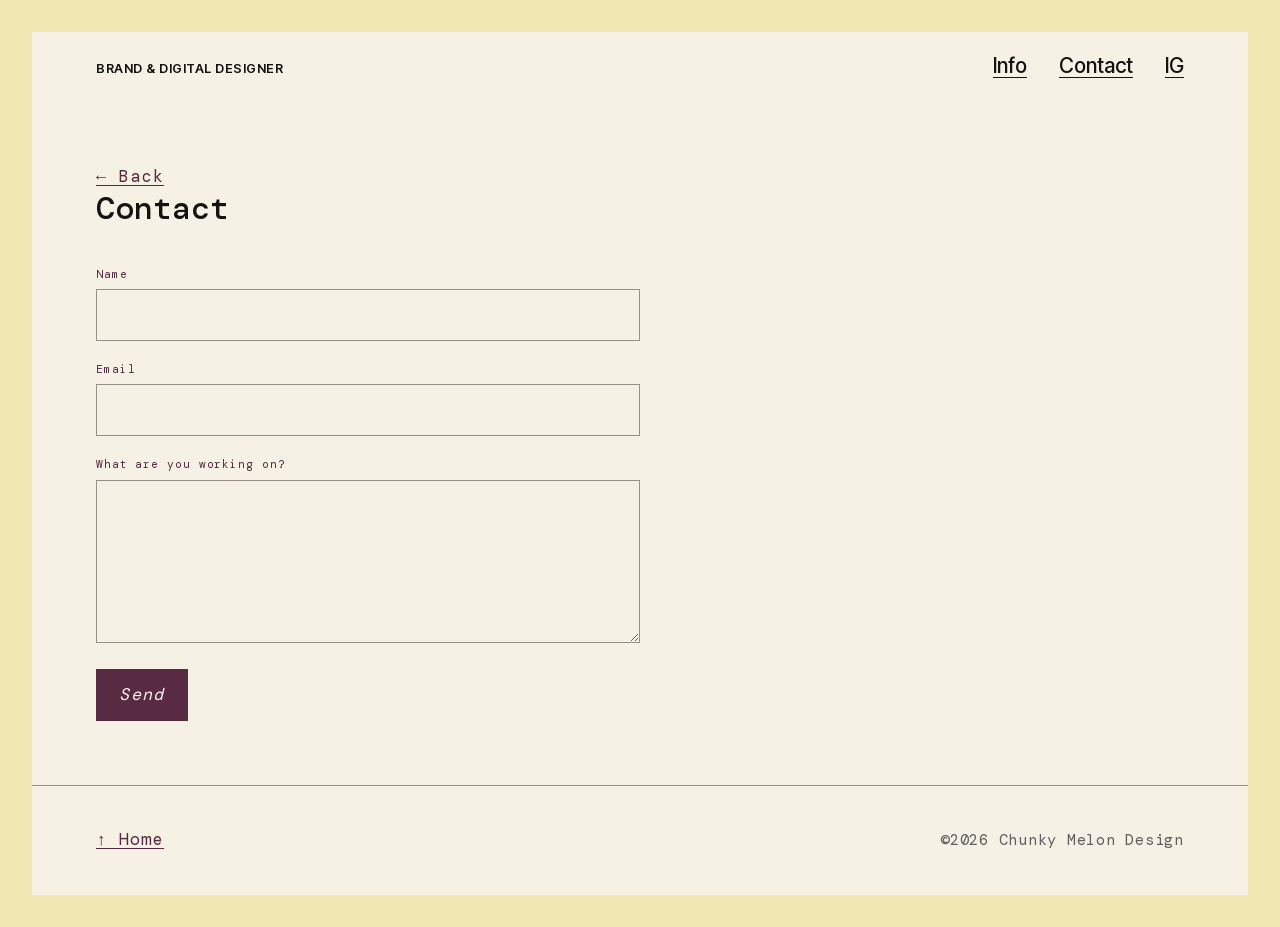
==== contact/index.html @ 745aa7de "Migrate amyinsvg.cargo.site to static HTML/CSS Preserves the existing design as static files before " ====
<!doctype html>
<html lang="en">
<head>
<meta charset="utf-8">
<meta name="viewport" content="width=device-width, initial-scale=1">

<!-- TODO(spec-gap) §9's metadata table covers /, /work/types-and-tomes/ and
     404 only. No <title> or description was specified for /contact/ or for the
     thank-you state. Written in the same pattern as the rows that were
     specified; change freely, nothing was captured to contradict it. -->
<title>Contact — Amy Wong</title>
<meta name="description" content="Get in touch about brand identity and website design work.">
<link rel="canonical" href="https://amyinsvg.github.io/contact/">

<meta property="og:type" content="website">
<meta property="og:site_name" content="Amy Wong">
<meta property="og:title" content="Contact — Amy Wong">
<meta property="og:description" content="Get in touch about brand identity and website design work.">
<meta property="og:url" content="https://amyinsvg.github.io/contact/">
<meta name="twitter:card" content="summary">
<meta name="twitter:title" content="Contact — Amy Wong">
<meta name="twitter:description" content="Get in touch about brand identity and website design work.">

<link rel="icon" href="../assets/img/favicon.svg" type="image/svg+xml">

<!-- General Sans loads from the Fontshare CDN and is never committed to this
     repo: the ITF Free Font License forbids redistributing the files and
     requires written consent to self-host as a webfont, and this repo is
     public. The full reasoning is in index.html — do not "fix" this to a
     self-host. Only weight 700 is requested. -->
<link rel="preconnect" href="https://api.fontshare.com" crossorigin>
<link rel="preconnect" href="https://cdn.fontshare.com" crossorigin>
<link rel="stylesheet" href="https://api.fontshare.com/v2/css?f[]=general-sans@700&display=swap">

<link rel="stylesheet" href="../assets/css/tokens.css">
<link rel="stylesheet" href="../assets/css/main.css">
</head>

<body>
<a class="skip t-nav" href="#main">Skip to content</a>

<div class="frame">

  <header class="site-header field">
    <p class="t-brandmark">BRAND &amp; DIGITAL DESIGNER</p>
    <nav class="site-nav" aria-label="Primary">
      <a class="t-nav" href="../#info">Info</a>
      <a class="t-nav" aria-current="page" href="./">Contact</a>
      <a class="t-nav" href="https://www.instagram.com/amyinsvg" rel="me noopener" target="_blank">IG</a>
    </nav>
  </header>

  <main id="main">
    <section class="contact-page field" aria-labelledby="contact-title">

      <p><a class="t-cta" href="../">← Back</a></p>

      <div class="contact-intro">
        <!-- TODO(spec-gap) No heading or intro copy for this page was
             captured; §8 specifies only the form itself. Heading text and
             style are a build decision (.t-h2, matching the case study page's
             title style). No prose has been invented beyond this heading. -->
        <h1 class="t-h2" id="contact-title">Contact</h1>
      </div>

      <!-- =====================================================================
           THE CANONICAL FORM (spec §8).
           This is the no-JS path: a native POST to Web3Forms, which then
           redirects to /contact/thanks/.

           contact.js progressively enhances this same form to submit by fetch
           and render the three states in place, and removes the `redirect`
           field when it does so that Web3Forms answers with JSON instead of a
           redirect.

           NOTE — the overlay's copy of this form is built in assets/js/contact.js.
           Two copies exist because there is no build step to share a partial.
           If you change a field here, change it there too.
           ===================================================================== -->
      <form class="form" id="contact-form"
            action="https://api.web3forms.com/submit" method="POST">

        <!-- The access_key is PUBLIC BY DESIGN and safe to commit. It lives in
             client-side HTML by definition — like a Firebase web config key.
             What protects it is the domain restriction (the form is registered
             to amyinsvg.github.io), not secrecy.
             Consequence for local work: submissions from localhost or file://
             will be REJECTED, and that is correct behaviour. Stub the network
             call to test the UI states; do not weaken the restriction to make
             local testing convenient. -->
        <input type="hidden" name="access_key" value="4dc4b306-f30b-43bf-acf0-1f364a38059d">
        <input type="hidden" name="subject" value="New enquiry from amyinsvg.github.io">

        <!-- No-JS thank-you target (§8). Absolute URL because Web3Forms issues
             the redirect server-side. Removed by contact.js on the fetch path. -->
        <input type="hidden" name="redirect" value="https://amyinsvg.github.io/contact/thanks/" data-redirect>

        <!-- honeypot: hidden from humans, filled by bots.
             display:none is kept INLINE, as the spec wrote it, rather than
             moved to a class — if main.css ever fails to load, an inline style
             still hides it. A visible honeypot that a human ticks would get a
             real enquiry silently classed as spam. -->
        <input type="checkbox" name="botcheck" class="honeypot" style="display:none" tabindex="-1" autocomplete="off">

        <div>
          <label class="t-label" for="name">Name</label>
          <input type="text" name="name" id="name" autocomplete="name" required>
        </div>

        <div>
          <label class="t-label" for="email">Email</label>
          <input type="email" name="email" id="email" autocomplete="email" required>
        </div>

        <div>
          <label class="t-label" for="message">What are you working on?</label>
          <textarea name="message" id="message" rows="5" required></textarea>
        </div>

        <button class="btn" type="submit" data-submit>Send</button>
      </form>

      <!-- Live region for the enhanced path's three states. Empty and hidden
           on the no-JS path, where Web3Forms' redirect does this job instead. -->
      <div class="form-status" id="form-status" role="status" aria-live="polite"></div>

    </section>
  </main>

  <footer class="site-footer field">
    <p><a class="t-cta" href="../">↑ Home</a></p>
    <p class="t-tag">©2026 Chunky Melon Design</p>
  </footer>

</div>

<script src="../assets/js/contact.js" defer></script>
</body>
</html>
---- assets/css/tokens.css ----
/* ===========================================================================
   tokens.css — design tokens, transcribed from build spec §3
   ---------------------------------------------------------------------------
   Source of truth: amyinsvg.cargo.site, fetched 10 Sep 2026.
   This is a MIGRATION, not a redesign. Every value below was captured from the
   live Cargo site before the subscription lapsed. Do not "improve" them.

   Every colour and font reference in main.css points at a custom property
   defined here. Nothing is hardcoded — swapping a value should be a one-line
   change in this file and nowhere else.
   =========================================================================== */

:root {
  /* --- Colour ------------------------------------------------------------
     Sampled from screenshots, including a magnified crop of the Info section
     where the type was large enough to give flat, unantialiased fills.
     Spec §3 marks these as confirmed — build against them directly.        */

  --c-frame:      #F2E8B3;  /* outer border field */
  --c-surface:    #F5F1E5;  /* content field */
  --c-ink:        #131313;  /* body and display text */
  --c-link:       #592B43;  /* links — the only chromatic accent ("plum") */
  --c-rule:       #939189;  /* hairline */

  /* Third ink colour: secondary text, one step back from black.
     Used by Subtitle Italic, Tag/Metadata and Teaser caption.

     STATUS NOTE — unresolved discrepancy, do not silently settle it:
     spec §3, the §4 "three notes", and the §12 capture checklist all record
     this as sampled and CONFIRMED at #606060. The build request that
     accompanied the spec instead describes --c-ink-mute as "a placeholder for
     a colour that was never captured". The hex is the same either way, so the
     rendered site is unaffected — but whether this value is confirmed or
     provisional is still open. Flagged for Amy, not resolved here.          */
  --c-ink-mute:   #606060;  /* secondary text */

  /* --- Type families ----------------------------------------------------
     Four families, per spec §4. Loading strategy differs by licence — see
     the @font-face block and the Fontshare <link> comment in main.css.

     Monument Grotesk is deliberately absent. Dinamo's licence excludes
     storing the files on publicly available servers, and this repo is public.
     Both styles that used it (Heading 2, Caption) fold into DM Mono per §4.  */

  --font-display: "General Sans", "Helvetica Neue", Arial, sans-serif;
  --font-ui:      "Inter Tight", "Helvetica Neue", Arial, sans-serif;
  --font-serif:   "Instrument Serif", Georgia, serif;
  --font-mono:    "DM Mono", ui-monospace, "SF Mono", Menlo, monospace;

  /* --- Type scale --------------------------------------------------------
     rem, transcribed from Cargo's Text Styles panel. All 17 styles.
     --t-hero and --t-h1 are the fixed upper bounds; both are clamped at
     point of use in main.css (§4: 8.25rem = 132px overflows a phone).       */

  --t-hero:        8.25rem;
  --t-h1:          4rem;
  --t-h2:          2rem;
  --t-pullquote:   1.625rem;
  --t-project:     1.375rem;
  --t-teaser:      1.35rem;
  --t-nav:         1.3rem;
  --t-caption:     1.1rem;
  --t-subtitle:    1.1rem;
  --t-body-lg:     1.05rem;
  --t-cta:         1.05rem;
  --t-tag:         0.95rem;
  --t-currently:   0.94rem;
  --t-body:        0.875rem;
  --t-brandmark:   0.8rem;
  --t-label:       0.7rem;

  /* --- Layout -----------------------------------------------------------
     --frame-inset clamps so the inset frame shrinks on narrow viewports
     instead of squeezing the content field to nothing (§10).               */

  --frame-inset:  clamp(0.75rem, 2.5vw, 2.25rem);
  --field-pad:    clamp(1.5rem, 5vw, 5rem);
  --measure:      68ch;
  --stack-sm:     1.25rem;
  --stack-md:     2.5rem;
  --stack-lg:     4rem;
}
---- assets/css/main.css ----
/* ===========================================================================
   main.css — layout, type styles, components
   ---------------------------------------------------------------------------
   Migration of amyinsvg.cargo.site to static files. Not a redesign.
   All colour and font values come from tokens.css. Nothing hardcoded here.
   =========================================================================== */

/* ---------------------------------------------------------------------------
   1. SELF-HOSTED FACES  (spec §4 — "Weights to load")
   ---------------------------------------------------------------------------
   Inter Tight, Instrument Serif and DM Mono are SIL OFL, which permits
   redistribution — so they are committed to this repo, subset to Latin,
   woff2, font-display: swap. Only the weights §4 lists are loaded.

   General Sans is NOT here on purpose. See the Fontshare <link> comment in
   every HTML head — it must stay on the CDN for licence reasons.
   --------------------------------------------------------------------------- */

/* Inter Tight — Italic 400, Medium 500, SemiBold 600.
   The roman file is Google's VARIABLE Latin instance (wght 100–900 in one
   file, 44.9 KB). Declaring the 500–600 range here means one request covers
   both Medium and SemiBold; two static instances would have been 45.2 KB
   across two requests, so this is the same payload with one fewer round trip.
   If a third roman weight is ever needed it is a range edit, not a download. */
@font-face {
  font-family: "Inter Tight";
  src: url("../fonts/inter-tight-var-latin.woff2") format("woff2");
  font-weight: 500 600;
  font-style: normal;
  font-display: swap;
}
/* The italic is a static 400 instance — Italic 400 is the only italic used. */
@font-face {
  font-family: "Inter Tight";
  src: url("../fonts/inter-tight-italic-400-latin.woff2") format("woff2");
  font-weight: 400;
  font-style: italic;
  font-display: swap;
}

/* Instrument Serif — Regular 400, Italic 400. */
@font-face {
  font-family: "Instrument Serif";
  src: url("../fonts/instrument-serif-400-latin.woff2") format("woff2");
  font-weight: 400;
  font-style: normal;
  font-display: swap;
}
@font-face {
  font-family: "Instrument Serif";
  src: url("../fonts/instrument-serif-italic-400-latin.woff2") format("woff2");
  font-weight: 400;
  font-style: italic;
  font-display: swap;
}

/* DM Mono — Regular 400, Medium 500.
   DM Mono carries six styles in this system, including the two that used to
   be Monument Grotesk (Heading 2, Caption). It ships Light 300 / Regular 400 /
   Medium 500 and has NO Bold — which is why Heading 2's captured weight of
   700 is set at 500 below. See the note on .t-h2. */
@font-face {
  font-family: "DM Mono";
  src: url("../fonts/dm-mono-400-latin.woff2") format("woff2");
  font-weight: 400;
  font-style: normal;
  font-display: swap;
}
@font-face {
  font-family: "DM Mono";
  src: url("../fonts/dm-mono-500-latin.woff2") format("woff2");
  font-weight: 500;
  font-style: normal;
  font-display: swap;
}

/* ---------------------------------------------------------------------------
   2. RESET
   --------------------------------------------------------------------------- */

*, *::before, *::after { box-sizing: border-box; }

html {
  /* Smooth scrolling serves the "↓ Next" cues and the ↑ Top link.
     Disabled under prefers-reduced-motion at the end of this file (§10).
     Scroll-snap was deliberately NOT used: it fights the sticky header and
     hijacks trackpad scrolling on long sections. Smooth scroll alone is
     enough for the cues and degrades to an instant jump with no JS. */
  scroll-behavior: smooth;
  -webkit-text-size-adjust: 100%;
}

body {
  margin: 0;
  background: var(--c-frame);
  color: var(--c-ink);
  font-family: var(--font-ui);
  font-size: var(--t-body);
  line-height: 1.65;
  /* Bodycopy is Inter Tight ITALIC 400 on the live site (§4). That reads as a
     mistake and it is not — it is the captured design. Left as found. */
  font-style: italic;
  font-weight: 400;
  -webkit-font-smoothing: antialiased;
}

h1, h2, h3, p, figure, blockquote, ul, ol, dl, dd { margin: 0; }
ul, ol { padding: 0; list-style: none; }
img, svg { display: block; max-width: 100%; height: auto; }
button, input, textarea, select { font: inherit; color: inherit; }

/* ---------------------------------------------------------------------------
   3. FRAME SHELL
   ---------------------------------------------------------------------------
   Outer field is --c-frame, content field is --c-surface, inset by
   --frame-inset. Implemented as a margin on a normal in-flow block rather
   than a fixed inner scroller: the document keeps native scrolling, anchor
   links, and scroll restoration, which a fixed overflow pane breaks.

   --frame-inset clamps 0.75rem → 2.25rem so the frame SHRINKS on narrow
   viewports instead of eating the content field (§10). At 320px the band is
   12px a side and the field still has 296px.
   --------------------------------------------------------------------------- */

.frame {
  background: var(--c-surface);
  margin: var(--frame-inset);
  min-height: calc(100vh - (var(--frame-inset) * 2));
  min-height: calc(100dvh - (var(--frame-inset) * 2));
  position: relative;
}

.field {
  padding-inline: var(--field-pad);
}

.skip {
  position: absolute;
  left: -9999px;
  top: 0;
  z-index: 100;
  background: var(--c-surface);
  color: var(--c-link);
  padding: var(--stack-sm);
  border: 1px solid var(--c-rule);
}
.skip:focus { left: var(--field-pad); }

/* ---------------------------------------------------------------------------
   4. TYPE STYLES  (spec §4 — all 17 styles from Cargo's Text Styles panel)
   ---------------------------------------------------------------------------
   Tracking values in the panel are em. Where a style is named "Italic" the
   panel reports the roman family name, so font-style: italic is applied here.

   Info Label and Accent Marker are identical in every property, so they are
   one class (.t-label), per §4.

   Caption, Heading 1 and Heading 2 set NO colour and inherit from their
   parent — deliberately not assigned one.

   MAPPING CAVEAT — not verified, do not treat as settled:
   The panel gives the styles but not which element uses which. The
   style-to-element mapping in §4 (and therefore every place these classes are
   applied in the HTML) is INFERRED from the style names and the live markup.
   It is reasonable but unconfirmed. Left as the spec names it; resolving it
   needs the original Cargo editor, which lapses with the subscription.
   --------------------------------------------------------------------------- */

/* Hero Display — General Sans Bold, 8.25rem/0.9, −0.04em, 700, ink.
   8.25rem is 132px and overflows a phone, so it is clamped per §4. */
.t-hero {
  font-family: var(--font-display);
  font-size: clamp(3rem, 13vw, var(--t-hero));
  line-height: 0.9;
  letter-spacing: -0.04em;
  font-weight: 700;
  font-style: normal;
  color: var(--c-ink);
}

/* Heading 1 — General Sans Bold, 4rem/0.9, 0, 700, colour INHERITED.
   Clamped too, "more gently" per §4. */
.t-h1 {
  font-family: var(--font-display);
  font-size: clamp(2.25rem, 7vw, var(--t-h1));
  line-height: 0.9;
  letter-spacing: 0;
  font-weight: 700;
  font-style: normal;
}

/* Heading 2 — captured as Monument Grotesk Mono Bold 700; folded into
   DM Mono per §4. DM Mono has no Bold, so 700 becomes Medium 500 — at 2rem
   the size carries the hierarchy.
   THE FALLBACK, IF 500 TURNS OUT TOO LIGHT: move all six mono styles to
   IBM Plex Mono (OFL, runs to 700). That shifts the character of the small
   labels too, so §4 calls it a design decision, not a build one. Not taken
   here. Colour inherited. */
.t-h2 {
  font-family: var(--font-mono);
  font-size: var(--t-h2);
  line-height: 1.1;
  letter-spacing: 0;
  font-weight: 500;
  font-style: normal;
}

/* Pull Quote — Instrument Serif, 1.625rem/1.35, 0, 400, ink. */
.t-pullquote {
  font-family: var(--font-serif);
  font-size: var(--t-pullquote);
  line-height: 1.35;
  letter-spacing: 0;
  font-weight: 400;
  font-style: normal;
  color: var(--c-ink);
}

/* Project Title — Inter Tight Medium, 1.375rem/1.2, −0.015em, 500, ink. */
.t-project {
  font-family: var(--font-ui);
  font-size: var(--t-project);
  line-height: 1.2;
  letter-spacing: -0.015em;
  font-weight: 500;
  font-style: normal;
  color: var(--c-ink);
}

/* Teaser caption — Instrument Serif, 1.35rem/1.65, 0, 400, grey. */
.t-teaser {
  font-family: var(--font-serif);
  font-size: var(--t-teaser);
  line-height: 1.65;
  letter-spacing: 0;
  font-weight: 400;
  font-style: normal;
  color: var(--c-ink-mute);
}

/* Nav Link — Inter Tight Medium, 1.3rem/1.3, 0, 500, ink. */
.t-nav {
  font-family: var(--font-ui);
  font-size: var(--t-nav);
  line-height: 1.3;
  letter-spacing: 0;
  font-weight: 500;
  font-style: normal;
  color: var(--c-ink);
}

/* Caption — captured as Monument Grotesk Variable wght 440; folded into
   DM Mono, which has no 440, so 400. Colour inherited. */
.t-caption {
  font-family: var(--font-mono);
  font-size: var(--t-caption);
  line-height: 1.2;
  letter-spacing: 0;
  font-weight: 400;
  font-style: normal;
}

/* Subtitle Italic — Instrument Serif italic, 1.1rem/1.2, 0, 400, grey. */
.t-subtitle {
  font-family: var(--font-serif);
  font-size: var(--t-subtitle);
  line-height: 1.2;
  letter-spacing: 0;
  font-weight: 400;
  font-style: italic;
  color: var(--c-ink-mute);
}

/* Body Large — Inter Tight Italic, 1.05rem/1.6, 0, 400, ink. */
.t-body-lg {
  font-family: var(--font-ui);
  font-size: var(--t-body-lg);
  line-height: 1.6;
  letter-spacing: 0;
  font-weight: 400;
  font-style: italic;
  color: var(--c-ink);
}

/* View Case Study — DM Mono, 1.05rem/1.65, 0.08em, 400, plum. */
.t-cta {
  font-family: var(--font-mono);
  font-size: var(--t-cta);
  line-height: 1.65;
  letter-spacing: 0.08em;
  font-weight: 400;
  font-style: normal;
  color: var(--c-link);
}

/* Tag/Metadata — DM Mono, 0.95rem/1.9, 0.05em, 400, grey. */
.t-tag {
  font-family: var(--font-mono);
  font-size: var(--t-tag);
  line-height: 1.9;
  letter-spacing: 0.05em;
  font-weight: 400;
  font-style: normal;
  color: var(--c-ink-mute);
}

/* Currently Line — Instrument Serif, 0.94rem/1.4, 0, 400, ink. */
.t-currently {
  font-family: var(--font-serif);
  font-size: var(--t-currently);
  line-height: 1.4;
  letter-spacing: 0;
  font-weight: 400;
  font-style: normal;
  color: var(--c-ink);
}

/* Bodycopy — Inter Tight Italic, 0.875rem/1.65, 0, 400, ink. */
.t-body {
  font-family: var(--font-ui);
  font-size: var(--t-body);
  line-height: 1.65;
  letter-spacing: 0;
  font-weight: 400;
  font-style: italic;
  color: var(--c-ink);
}

/* Brand Mark — Inter Tight SemiBold, 0.8rem/1.3, 0.04em, 600, ink. */
.t-brandmark {
  font-family: var(--font-ui);
  font-size: var(--t-brandmark);
  line-height: 1.3;
  letter-spacing: 0.04em;
  font-weight: 600;
  font-style: normal;
  color: var(--c-ink);
}

/* Info Label + Accent Marker — identical in every property, so one class.
   DM Mono, 0.7rem/1.5, 0.08em, 400, plum. */
.t-label {
  font-family: var(--font-mono);
  font-size: var(--t-label);
  line-height: 1.5;
  letter-spacing: 0.08em;
  font-weight: 400;
  font-style: normal;
  color: var(--c-link);
}

/* Several styles above are defined for pages that do not exist yet (§4).
   Kept regardless — they cost nothing and case study two will want them. */

/* ---------------------------------------------------------------------------
   5. LINKS AND FOCUS  (§10 — visible keyboard focus on EVERY interactive
   element, including the hero name, which is a link with no natural
   affordance)
   --------------------------------------------------------------------------- */

a { color: var(--c-link); text-decoration-thickness: 1px; text-underline-offset: 0.2em; }
a:hover { text-decoration-thickness: 2px; }

:focus-visible {
  outline: 2px solid var(--c-link);
  outline-offset: 3px;
}

/* A muted, non-navigating stand-in for links whose target does not exist yet
   (projects 2 and 3, "Next → Scott Campit", and the In The Wild in-body link).
   Rendered as a <span>, not an <a>, so there is nothing to focus or click and
   no wrong URL to guess. When the target lands it becomes an <a class="t-cta">. */
.link-pending {
  color: var(--c-ink-mute);
  font-style: normal;
  cursor: default;
}
.link-pending::after {
  content: " (coming soon)";
  font-family: var(--font-mono);
  font-size: var(--t-label);
  letter-spacing: 0.08em;
}

/* ---------------------------------------------------------------------------
   6. HEADER
   ---------------------------------------------------------------------------
   §6 says "fixed or sticky, on the frame" — undecided. Sticky is taken here
   as the reversible option: it participates in flow, needs no body padding
   compensation, and reverts to static with one line. Background is the
   surface field so content passes cleanly beneath it.
   --------------------------------------------------------------------------- */

.site-header {
  position: sticky;
  top: 0;
  z-index: 10;
  display: flex;
  flex-wrap: wrap;
  gap: var(--stack-sm);
  align-items: baseline;
  justify-content: space-between;
  padding-block: var(--stack-sm);
  background: var(--c-surface);
}

.site-nav {
  display: flex;
  flex-wrap: wrap;
  gap: clamp(1rem, 3vw, 2rem);
}

/* Anchor targets clear the sticky header. */
:target,
[id] { scroll-margin-top: calc(var(--stack-lg) + var(--stack-sm)); }

/* ---------------------------------------------------------------------------
   7. HOME — hero, project blocks, info, footer
   --------------------------------------------------------------------------- */

.hero {
  display: flex;
  flex-direction: column;
  justify-content: center;
  min-height: calc(100vh - (var(--frame-inset) * 2) - var(--stack-lg) * 2);
  min-height: calc(100dvh - (var(--frame-inset) * 2) - var(--stack-lg) * 2);
  padding-block: var(--stack-lg);
}

/* The hero name is a LINK to #project-1 on the live site. That behaviour is
   preserved, but a clickable name has no natural affordance — so it gets an
   underline on hover/focus, a visible focus ring, and the ↓ cue beneath. */
.hero-name {
  display: inline-block;
  text-decoration: none;
  color: var(--c-ink);
  max-width: max-content;
}
.hero-name:hover,
.hero-name:focus-visible { text-decoration: underline; text-decoration-thickness: 2px; }

.scroll-cue {
  margin-top: var(--stack-md);
  color: var(--c-ink-mute);
  font-style: normal;
}

/* Project blocks — each a full-viewport section (§6). min-height, never
   height: content taller than the viewport must still be reachable. */
.project {
  display: flex;
  flex-direction: column;
  justify-content: center;
  gap: var(--stack-sm);
  min-height: calc(100vh - (var(--frame-inset) * 2));
  min-height: calc(100dvh - (var(--frame-inset) * 2));
  padding-block: var(--stack-lg);
  border-top: 1px solid var(--c-rule);
}

.project > * { max-width: var(--measure); }
.project .ph { max-width: none; }

.project-media { margin-top: var(--stack-sm); }

.next-cue {
  margin-top: auto;
  padding-top: var(--stack-md);
}

/* Info */
.info {
  padding-block: var(--stack-lg);
  border-top: 1px solid var(--c-rule);
}

.info-prose {
  max-width: var(--measure);   /* §10 — the live site runs past 90ch */
  margin-top: var(--stack-md);
  display: grid;
  gap: var(--stack-sm);
}

.rule {
  border: 0;
  border-top: 1px solid var(--c-rule);
  margin-block: var(--stack-lg);
}

/* Two-column meta block, roughly 45/55 per §6. */
.meta {
  display: grid;
  gap: var(--stack-md) var(--field-pad);
  grid-template-columns: 1fr;
}
@media (min-width: 48rem) {
  .meta { grid-template-columns: 45fr 55fr; }
}

.meta-group + .meta-group { margin-top: var(--stack-md); }
.meta-group dt { margin-bottom: 0.25rem; }
.meta-group dd { margin: 0; }
.meta-list { display: grid; gap: 0.15rem; }

.site-footer {
  display: flex;
  flex-wrap: wrap;
  gap: var(--stack-sm);
  justify-content: space-between;
  align-items: baseline;
  padding-block: var(--stack-md);
  border-top: 1px solid var(--c-rule);
}

/* ---------------------------------------------------------------------------
   8. IMAGE PLACEHOLDERS  (spec §5)
   ---------------------------------------------------------------------------
   No real images exist yet. Each box shows what belongs there, and the string
   inside it is the alt text already written on the live site — when a real
   image drops in, that string moves straight to the alt attribute.
   aspect-ratio prevents layout shift (§10).
   Ratios are a GUESS per §5; adjust once real assets exist.
   --------------------------------------------------------------------------- */

.ph {
  aspect-ratio: 3 / 2;
  background: color-mix(in srgb, var(--c-ink) 5%, var(--c-surface));
  border: 1px solid color-mix(in srgb, var(--c-ink) 18%, transparent);
  display: grid;
  place-items: center;
  padding: 1.5rem;
  margin: 0 0 var(--stack-md);
}
.ph[data-ratio="16-9"] { aspect-ratio: 16 / 9; }
.ph[data-ratio="1-1"]  { aspect-ratio: 1 / 1; }
.ph span {
  font-size: var(--t-label);
  color: color-mix(in srgb, var(--c-ink) 55%, transparent);
  text-align: center;
  max-width: 40ch;
}

/* ---------------------------------------------------------------------------
   9. CASE STUDY  (spec §7 — built as a reusable pattern for future studies)
   --------------------------------------------------------------------------- */

.case { padding-block: var(--stack-md) var(--stack-lg); }
.case-back { display: inline-block; margin-bottom: var(--stack-lg); }
.case-head { display: grid; gap: var(--stack-sm); max-width: var(--measure); }
.case-body { display: grid; gap: var(--stack-md); max-width: var(--measure); margin-top: var(--stack-lg); }
.case-quote {
  margin-block: var(--stack-md);
  padding-left: var(--stack-sm);
  border-left: 1px solid var(--c-rule);
  font-style: italic;   /* §7 — the pull quote is set italic */
}
.case-figures { margin-top: var(--stack-lg); display: grid; gap: var(--stack-md); }
.case-figures .ph { margin-bottom: 0; }
.case-deliverables { display: grid; gap: 0.35rem; margin-top: var(--stack-sm); }
.case-deliverables li { padding-left: 1.2em; text-indent: -1.2em; }
.case-deliverables li::before { content: "— "; color: var(--c-ink-mute); }
.case-next { margin-top: var(--stack-lg); padding-top: var(--stack-md); border-top: 1px solid var(--c-rule); }

/* ---------------------------------------------------------------------------
   10. CONTACT — form, standalone page, and dialog overlay  (spec §8)
   ---------------------------------------------------------------------------
   /contact/ is a REAL page. The overlay is layered on top of it by JS.
   Page-first, not dialog-first: with JS off, or on middle-click / open-in-
   new-tab, the contact link simply navigates and the form still works via
   native POST.
   --------------------------------------------------------------------------- */

.contact-page { padding-block: var(--stack-lg); }
.contact-intro { max-width: var(--measure); display: grid; gap: var(--stack-sm); }

.form {
  display: grid;
  gap: var(--stack-sm);
  max-width: 34rem;
  margin-top: var(--stack-md);
}
.form label {
  display: block;
  margin-bottom: 0.4rem;
}
.form input[type="text"],
.form input[type="email"],
.form textarea {
  width: 100%;
  background: var(--c-surface);
  color: var(--c-ink);
  border: 1px solid var(--c-rule);
  padding: 0.7rem 0.8rem;
  font-family: var(--font-ui);
  font-size: var(--t-body-lg);
  font-style: italic;
  border-radius: 0;
  -webkit-appearance: none;
}
.form textarea { resize: vertical; min-height: 8rem; }
.form input:focus-visible,
.form textarea:focus-visible { outline: 2px solid var(--c-link); outline-offset: 2px; border-color: var(--c-link); }

.btn {
  justify-self: start;
  background: var(--c-link);
  color: var(--c-surface);
  border: 1px solid var(--c-link);
  padding: 0.7rem 1.4rem;
  font-family: var(--font-mono);
  font-size: var(--t-cta);
  letter-spacing: 0.08em;
  cursor: pointer;
  border-radius: 0;
}
.btn:hover { background: var(--c-ink); border-color: var(--c-ink); }
.btn[disabled] { opacity: 0.6; cursor: progress; }

.btn-quiet {
  background: transparent;
  color: var(--c-link);
  border: 1px solid var(--c-rule);
}
.btn-quiet:hover { background: transparent; color: var(--c-ink); border-color: var(--c-ink); }

/* Honeypot — hidden from humans, filled by bots (§8). */
.form .honeypot { display: none; }

/* Submission states (§8). All three live inside the same container so the
   dialog does not resize jarringly between them. */
.form-status { display: grid; gap: var(--stack-sm); max-width: 34rem; }
[hidden] { display: none !important; }

.form-fail {
  border: 1px solid var(--c-link);
  padding: var(--stack-sm);
  margin-top: var(--stack-sm);
}
.form-fail p { margin-bottom: 0.5rem; }

/* Dialog overlay */
.contact-dialog {
  border: 1px solid var(--c-rule);
  background: var(--c-surface);
  color: var(--c-ink);
  padding: 0;
  width: min(38rem, calc(100vw - (var(--frame-inset) * 4)));
  max-height: calc(100vh - (var(--frame-inset) * 4));
  max-height: calc(100dvh - (var(--frame-inset) * 4));
  max-width: none;
  border-radius: 0;
}
.contact-dialog::backdrop { background: color-mix(in srgb, var(--c-ink) 55%, transparent); }
.contact-dialog-inner { padding: clamp(1.25rem, 4vw, 2.5rem); }
.contact-dialog-head {
  display: flex;
  gap: var(--stack-sm);
  align-items: flex-start;
  justify-content: space-between;
  margin-bottom: var(--stack-sm);
}
.dialog-close {
  background: none;
  border: 1px solid transparent;
  color: var(--c-link);
  font-family: var(--font-mono);
  font-size: var(--t-caption);
  line-height: 1;
  padding: 0.35rem 0.5rem;
  cursor: pointer;
}
.dialog-close:hover { color: var(--c-ink); }

/* Open/close transition, respected only when motion is welcome (§8). */
@media (prefers-reduced-motion: no-preference) {
  .contact-dialog {
    opacity: 0;
    transform: translateY(0.5rem);
    transition: opacity 180ms ease, transform 180ms ease, overlay 180ms allow-discrete, display 180ms allow-discrete;
  }
  .contact-dialog[open] { opacity: 1; transform: translateY(0); }
  @starting-style {
    .contact-dialog[open] { opacity: 0; transform: translateY(0.5rem); }
  }
}

/* ---------------------------------------------------------------------------
   11. 404
   --------------------------------------------------------------------------- */

.error-page {
  display: flex;
  flex-direction: column;
  justify-content: center;
  gap: var(--stack-sm);
  min-height: calc(100vh - (var(--frame-inset) * 2) - var(--stack-lg) * 2);
  min-height: calc(100dvh - (var(--frame-inset) * 2) - var(--stack-lg) * 2);
  padding-block: var(--stack-lg);
}

/* ---------------------------------------------------------------------------
   12. REDUCED MOTION  (§10)
   --------------------------------------------------------------------------- */

@media (prefers-reduced-motion: reduce) {
  html { scroll-behavior: auto; }
  *, *::before, *::after {
    animation-duration: 0.01ms !important;
    animation-iteration-count: 1 !important;
    transition-duration: 0.01ms !important;
    scroll-behavior: auto !important;
  }
}
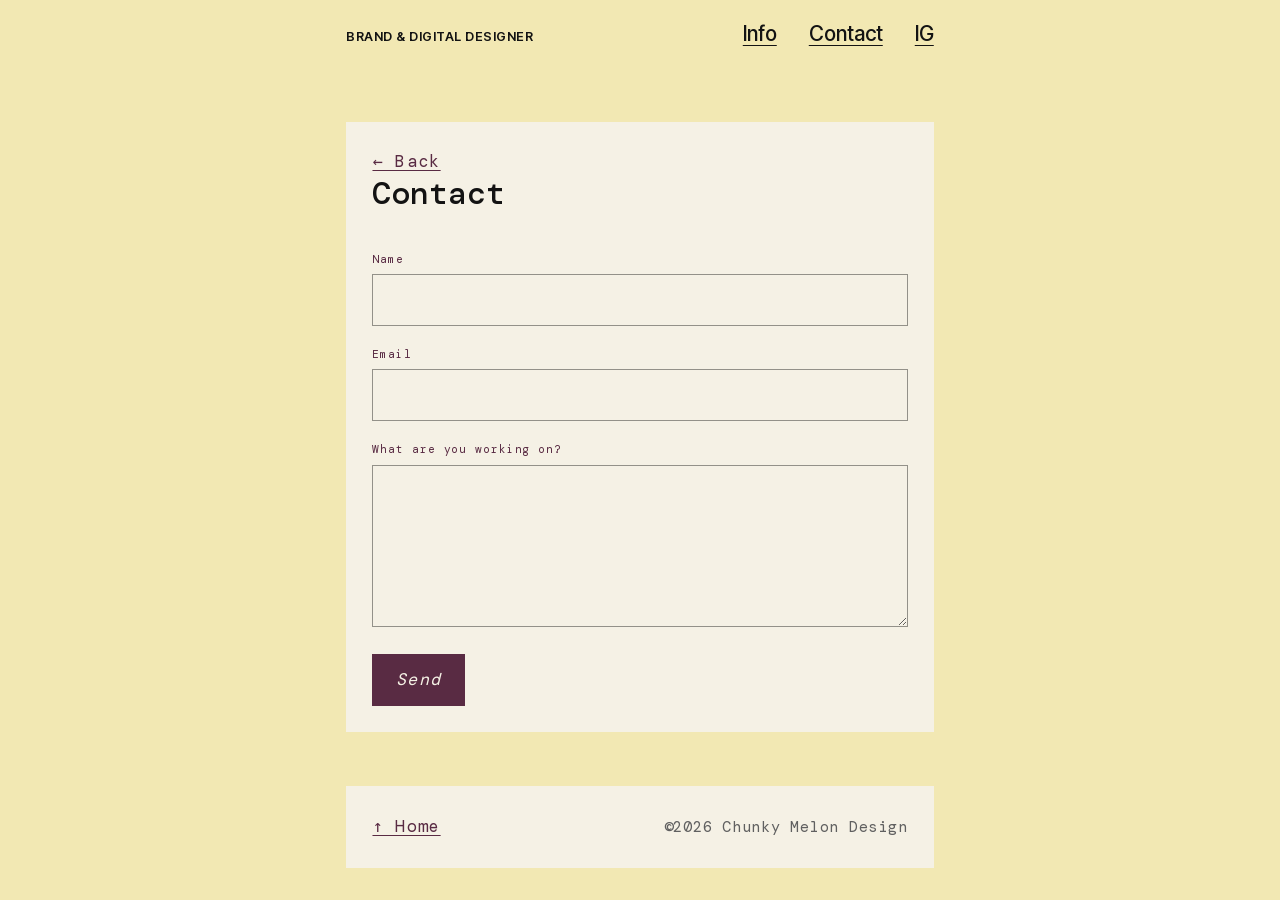
==== commit 0b0b6655: "Apply copy fixes and correct the page shell Two corrections. Neither is a redesign; both replace val" ====
--- a/contact/index.html
+++ b/contact/index.html
@@ -39,9 +39,9 @@
 <body>
 <a class="skip t-nav" href="#main">Skip to content</a>
 
-<div class="frame">
+<div class="page">
 
-  <header class="site-header field">
+  <header class="site-header">
     <p class="t-brandmark">BRAND &amp; DIGITAL DESIGNER</p>
     <nav class="site-nav" aria-label="Primary">
       <a class="t-nav" href="../#info">Info</a>
@@ -51,7 +51,7 @@
   </header>
 
   <main id="main">
-    <section class="contact-page field" aria-labelledby="contact-title">
+    <section class="block contact-page" aria-labelledby="contact-title">
 
       <p><a class="t-cta" href="../">← Back</a></p>
 
@@ -127,7 +127,7 @@
     </section>
   </main>
 
-  <footer class="site-footer field">
+  <footer class="site-footer block">
     <p><a class="t-cta" href="../">↑ Home</a></p>
     <p class="t-tag">©2026 Chunky Melon Design</p>
   </footer>
--- a/assets/css/tokens.css
+++ b/assets/css/tokens.css
@@ -24,14 +24,8 @@
 
   /* Third ink colour: secondary text, one step back from black.
      Used by Subtitle Italic, Tag/Metadata and Teaser caption.
-
-     STATUS NOTE — unresolved discrepancy, do not silently settle it:
-     spec §3, the §4 "three notes", and the §12 capture checklist all record
-     this as sampled and CONFIRMED at #606060. The build request that
-     accompanied the spec instead describes --c-ink-mute as "a placeholder for
-     a colour that was never captured". The hex is the same either way, so the
-     rendered site is unaffected — but whether this value is confirmed or
-     provisional is still open. Flagged for Amy, not resolved here.          */
+     Confirmed by sampling — not a placeholder. (An earlier build note called
+     this provisional; that note was stale and the spec was right.)          */
   --c-ink-mute:   #606060;  /* secondary text */
 
   /* --- Type families ----------------------------------------------------
@@ -70,13 +64,88 @@
   --t-label:       0.7rem;
 
   /* --- Layout -----------------------------------------------------------
-     --frame-inset clamps so the inset frame shrinks on narrow viewports
-     instead of squeezing the content field to nothing (§10).               */
+     SUPERSEDES §3 of the build spec. The spec described the yellow as an
+     inset frame around one content field. It is not: yellow is the PAGE
+     BACKGROUND, and the cream areas are separate stacked blocks in a centred
+     column with the page showing through the gaps between them. A stack of
+     cards on a coloured page, not one field with sections inside it.
 
-  --frame-inset:  clamp(0.75rem, 2.5vw, 2.25rem);
-  --field-pad:    clamp(1.5rem, 5vw, 5rem);
+     --frame-inset and --field-pad are deliberately gone. They encoded the
+     wrong model; nothing should reference them.
+
+     Two nested layers, from Cargo's own Local Page Settings:
+
+       .page   width 50% of viewport, centred          ("Width 50")
+       .block  cream, inset inside the page            ("Inset 3")
+               -> 4.1% of page width each side leaves the cream at
+                  45.9% of the viewport, which is the measured figure
+                  (45.8 / 45.9 / 45.9 / 46.1 across four screenshots).
+
+     NOTE on the correction's own token sketch: it suggested a single
+     --column-width: 46%. That cannot express the inset — the 50% page and the
+     45.9% cream are two different edges, and the gap between them is what
+     produces the yellow down each side. Hence two values, not one.          */
+
+  --page-width:   50%;     /* of viewport, centred */
+  --block-inset:  4.1%;    /* of page width, each side -> cream at 45.9%vw */
+  --block-pad:    4.1%;    /* of page width — Cargo "Padding 3", which is the
+                              same unit value as Inset 3, so the same
+                              computed figure. Inferred from that equality,
+                              not separately measured. */
+
+  /* Uniform yellow gap between blocks. Expressed against the PAGE width:
+     8.54% of the page == 9.3% of the cream block's own width, which is the
+     measured ratio (142px against a 1530px column, identical in all three
+     multi-block screenshots). The correction says "9.3% of column width";
+     the arithmetic only lands on 142px if "column" means the cream, so that
+     is the reading used here.                                              */
+  --block-gap:    8.54%;
+
+  /* Absolute twin of --block-gap, for use inside height calc().
+     --block-gap is a percentage of the page's INLINE size; a percentage
+     inside a height calculation would resolve against the block axis and be
+     wrong. 8.54% of a 50%-wide page == 4.27% of the viewport.              */
+  --block-gap-abs: 4.27vw;
+
+  /* Header height, derived rather than guessed. The header is one line of the
+     tallest style it contains (Nav Link, 1.3rem x 1.3 line-height) plus its
+     vertical padding. Deterministic from the tokens, so the hero can subtract
+     it without JS. Verified against the rendered height at 1440px (67px).   */
+  --header-h: calc(var(--stack-sm) * 2 + 1.3rem * 1.3);
+
   --measure:      68ch;
   --stack-sm:     1.25rem;
   --stack-md:     2.5rem;
   --stack-lg:     4rem;
 }
+
+/* ---------------------------------------------------------------------------
+   Mobile — from Cargo's Mobile Settings panel, not from breakpoint guesswork.
+   "Maximize Page Width" is ON, so the 50% column does NOT hold on small
+   screens: the page goes full width with reduced padding. A literal 50% at
+   375px would leave a ~170px column, which is unusable.
+
+   A small inset is kept rather than dropped to zero, so the yellow still
+   shows down both sides and in the gaps. Losing it would erase the model.
+
+   "Padding Offset 30%" is ambiguous between "reduce BY 30%" and "reduce TO
+   30%". Reducing TO 30% gives ~4.6px gutters at 375px, which fails the
+   readability floor, so this is the "reduce by 30%" reading: 4.1% * 0.7.
+   Tuned visually, as the correction directs for the mobile mechanics.
+   --------------------------------------------------------------------------- */
+@media (max-width: 768px) {
+  :root {
+    --page-width:  100%;   /* Maximize Page Width */
+    --block-inset: 2%;
+    --block-pad:   2.9%;
+
+    /* Page is full width here, so the gap is 8.54% of the viewport. */
+    --block-gap-abs: 8.54vw;
+
+    /* The header is forced to two rows on mobile (see .site-header), which
+       makes its height deterministic across the whole breakpoint instead of
+       depending on where the nav happens to wrap: padding + brand mark line
+       + row gap + nav line. Verified against the rendered 119px at 375px.  */
+    --header-h: calc(var(--stack-sm) * 3 + 0.8rem * 1.3 + 1.3rem * 1.3);
+  }
+}
--- a/assets/css/main.css
+++ b/assets/css/main.css
@@ -110,29 +110,65 @@
 button, input, textarea, select { font: inherit; color: inherit; }
 
 /* ---------------------------------------------------------------------------
-   3. FRAME SHELL
+   3. PAGE SHELL  (SUPERSEDES §3 and §6 of the build spec)
    ---------------------------------------------------------------------------
-   Outer field is --c-frame, content field is --c-surface, inset by
-   --frame-inset. Implemented as a margin on a normal in-flow block rather
-   than a fixed inner scroller: the document keeps native scrolling, anchor
-   links, and scroll restoration, which a fixed overflow pane breaks.
-
-   --frame-inset clamps 0.75rem → 2.25rem so the frame SHRINKS on narrow
-   viewports instead of eating the content field (§10). At 320px the band is
-   12px a side and the field still has 296px.
-   --------------------------------------------------------------------------- */
-
-.frame {
+   The spec described the yellow as an inset frame around a single content
+   field. It is not. Yellow is the page background; the cream areas are
+   SEPARATE STACKED BLOCKS in a centred column, with the page showing through
+   the gaps between them. A stack of cards on a coloured page.
+
+       yellow page background
+           BRAND & DIGITAL DESIGNER      Info Contact IG   <- header on yellow
+           +-----------------------------+
+           |  cream block: hero          |  100svh, name bottom-left
+           +-----------------------------+
+                                            <- yellow gap
+           +-----------------------------+
+           |  cream block: project 1     |
+           +-----------------------------+
+
+   Two layers: .page is 50% of the viewport and centred; .block is the cream,
+   inset inside it so the yellow shows down both sides. See tokens.css for
+   where each number comes from.
+
+   CAVEAT, per the correction: Cargo's captured settings are scoped to the
+   COVER PAGE only ("Affects current page only"). Each project section, the
+   Info section and every other page is a separate Cargo page with its own
+   Local Page Settings, which will differ — at minimum 100% Height does not
+   apply to them. The Cover values are applied to every block here as the
+   best available approximation. The non-hero blocks are NOT verified.
+   --------------------------------------------------------------------------- */
+
+.page {
+  width: var(--page-width);
+  margin-inline: auto;          /* pure centring — measured 900px vs 904px
+                                   of margin at 3334px wide */
+  display: flex;
+  flex-direction: column;
+}
+
+/* Each section is its own cream block. */
+.block {
   background: var(--c-surface);
-  margin: var(--frame-inset);
-  min-height: calc(100vh - (var(--frame-inset) * 2));
-  min-height: calc(100dvh - (var(--frame-inset) * 2));
-  position: relative;
-}
-
-.field {
-  padding-inline: var(--field-pad);
-}
+  margin-inline: var(--block-inset);
+  padding: var(--block-pad);
+  scroll-margin-top: var(--block-gap);
+}
+
+/* Uniform yellow gap between blocks.
+   Percentage margin-top resolves against the containing block's INLINE size
+   (the column width), which is well defined. A percentage row-gap on a flex
+   column would resolve against the block axis and is indeterminate at auto
+   height, so margins are used deliberately here rather than `gap`.
+
+   .page > * + *  covers header -> main and main -> footer.
+   main > * + *   covers block -> block inside main.
+   Neither doubles up, because no margin is put on main itself twice.         */
+.page > * + *,
+.page main > * + * { margin-top: var(--block-gap); }
+
+/* main carries no padding or background of its own — it only groups blocks. */
+.page main { display: flex; flex-direction: column; }
 
 .skip {
   position: absolute;
@@ -144,7 +180,7 @@
   padding: var(--stack-sm);
   border: 1px solid var(--c-rule);
 }
-.skip:focus { left: var(--field-pad); }
+.skip:focus { left: 1rem; }
 
 /* ---------------------------------------------------------------------------
    4. TYPE STYLES  (spec §4 — all 17 styles from Cargo's Text Styles panel)
@@ -385,23 +421,31 @@
 /* ---------------------------------------------------------------------------
    6. HEADER
    ---------------------------------------------------------------------------
-   §6 says "fixed or sticky, on the frame" — undecided. Sticky is taken here
-   as the reversible option: it participates in flow, needs no body padding
-   compensation, and reverts to static with one line. Background is the
-   surface field so content passes cleanly beneath it.
-   --------------------------------------------------------------------------- */
+   Sits ON THE YELLOW, above the first block — not inside any block. Aligned
+   to the content column: the same inset as the blocks, so its left edge lines
+   up with the cream block's left edge and its right edge with the block's
+   right edge.
+
+   It is static, not sticky. The build spec said "fixed or sticky" and this
+   build previously chose sticky — but in the corrected model the header has
+   no background of its own, so sticking it would drag transparent text across
+   the cream blocks as they scroll under it. Static is the only option that
+   holds up here.
+
+   The `↓` the correction mentions at the column's right edge: the nav's right
+   edge is flush to the block's right edge, which is what that describes. The
+   three nav links from §6 (Info / Contact / IG) are kept — the correction
+   changes the shell only, and Contact is the contact-overlay trigger.        */
 
 .site-header {
-  position: sticky;
-  top: 0;
-  z-index: 10;
+  margin-inline: var(--block-inset);
+  padding-block: var(--stack-sm);
   display: flex;
   flex-wrap: wrap;
   gap: var(--stack-sm);
   align-items: baseline;
   justify-content: space-between;
-  padding-block: var(--stack-sm);
-  background: var(--c-surface);
+  background: transparent;
 }
 
 .site-nav {
@@ -410,21 +454,43 @@
   gap: clamp(1rem, 3vw, 2rem);
 }
 
-/* Anchor targets clear the sticky header. */
-:target,
-[id] { scroll-margin-top: calc(var(--stack-lg) + var(--stack-sm)); }
-
 /* ---------------------------------------------------------------------------
    7. HOME — hero, project blocks, info, footer
    --------------------------------------------------------------------------- */
 
 .hero {
+  /* 100% height with content bottom-aligned — Cargo "100% Height: on,
+     bottom-aligned", plus its page-scoped custom CSS:
+        .page-content { align-items: flex-end; }
+        .page         { min-height: var(--viewport-height); }
+        .page-layout  { align-items: flex-end; }
+     Reproducing the effect, not the selectors.
+
+     svh, not vh: Cargo's --viewport-height existed to dodge the resize when
+     mobile browser chrome shows and hides, and svh is the modern equivalent.
+     vh would make the block jump as the URL bar collapses. */
+  /* DEVIATION FROM THE CORRECTION, stated plainly so it can be reverted:
+     the correction says the hero block itself is 100% height. Taken
+     literally, the header and the gap above it push the block's bottom edge
+     past the fold, and since the name is BOTTOM-aligned it lands off-screen —
+     measured 30px below at 1440, 40px at 768, 61px at 375. That contradicts
+     the correction's own diagram, which shows the header and the whole hero
+     block within one frame.
+
+     So the FIRST SCREEN is 100svh: hero = 100svh - header - gap. The block
+     still fills the viewport, and the name sits bottom-left inside it and is
+     visible on load. To revert to the literal reading, drop the two
+     subtractions below.
+
+     svh, not vh, as directed: Cargo's --viewport-height existed to dodge the
+     resize when mobile browser chrome shows and hides. vh would make the
+     block jump as the URL bar collapses. */
+  min-height: calc(100vh - var(--header-h) - var(--block-gap-abs));   /* no-svh fallback */
+  min-height: calc(100svh - var(--header-h) - var(--block-gap-abs));
   display: flex;
   flex-direction: column;
-  justify-content: center;
-  min-height: calc(100vh - (var(--frame-inset) * 2) - var(--stack-lg) * 2);
-  min-height: calc(100dvh - (var(--frame-inset) * 2) - var(--stack-lg) * 2);
-  padding-block: var(--stack-lg);
+  justify-content: flex-end;    /* bottom, NOT centre */
+  align-items: flex-start;      /* Cargo "Text Align: left" */
 }
 
 /* The hero name is a LINK to #project-1 on the live site. That behaviour is
@@ -445,17 +511,15 @@
   font-style: normal;
 }
 
-/* Project blocks — each a full-viewport section (§6). min-height, never
-   height: content taller than the viewport must still be reachable. */
+/* Project blocks. Each is its own cream block now, so the border-top
+   separator the old single-field model needed is gone — the yellow gap does
+   that job. These are NOT 100% height: the correction is explicit that only
+   the hero is, and that the other sections are separate Cargo pages whose
+   settings were not captured. Treat their proportions as approximate. */
 .project {
   display: flex;
   flex-direction: column;
-  justify-content: center;
   gap: var(--stack-sm);
-  min-height: calc(100vh - (var(--frame-inset) * 2));
-  min-height: calc(100dvh - (var(--frame-inset) * 2));
-  padding-block: var(--stack-lg);
-  border-top: 1px solid var(--c-rule);
 }
 
 .project > * { max-width: var(--measure); }
@@ -463,16 +527,11 @@
 
 .project-media { margin-top: var(--stack-sm); }
 
-.next-cue {
-  margin-top: auto;
-  padding-top: var(--stack-md);
-}
+.next-cue { margin-top: var(--stack-md); }
 
 /* Info */
-.info {
-  padding-block: var(--stack-lg);
-  border-top: 1px solid var(--c-rule);
-}
+/* The <hr class="rule"> inside Info stays — §6 calls for a hairline before
+   the meta block. Only the old section separator border is gone. */
 
 .info-prose {
   max-width: var(--measure);   /* §10 — the live site runs past 90ch */
@@ -490,7 +549,7 @@
 /* Two-column meta block, roughly 45/55 per §6. */
 .meta {
   display: grid;
-  gap: var(--stack-md) var(--field-pad);
+  gap: var(--stack-md) var(--stack-lg);   /* was --field-pad, now retired */
   grid-template-columns: 1fr;
 }
 @media (min-width: 48rem) {
@@ -508,8 +567,6 @@
   gap: var(--stack-sm);
   justify-content: space-between;
   align-items: baseline;
-  padding-block: var(--stack-md);
-  border-top: 1px solid var(--c-rule);
 }
 
 /* ---------------------------------------------------------------------------
@@ -544,7 +601,6 @@
    9. CASE STUDY  (spec §7 — built as a reusable pattern for future studies)
    --------------------------------------------------------------------------- */
 
-.case { padding-block: var(--stack-md) var(--stack-lg); }
 .case-back { display: inline-block; margin-bottom: var(--stack-lg); }
 .case-head { display: grid; gap: var(--stack-sm); max-width: var(--measure); }
 .case-body { display: grid; gap: var(--stack-md); max-width: var(--measure); margin-top: var(--stack-lg); }
@@ -570,7 +626,6 @@
    native POST.
    --------------------------------------------------------------------------- */
 
-.contact-page { padding-block: var(--stack-lg); }
 .contact-intro { max-width: var(--measure); display: grid; gap: var(--stack-sm); }
 
 .form {
@@ -644,9 +699,8 @@
   background: var(--c-surface);
   color: var(--c-ink);
   padding: 0;
-  width: min(38rem, calc(100vw - (var(--frame-inset) * 4)));
-  max-height: calc(100vh - (var(--frame-inset) * 4));
-  max-height: calc(100dvh - (var(--frame-inset) * 4));
+  width: min(38rem, calc(100% - 2rem));
+  max-height: calc(100svh - 2rem);
   max-width: none;
   border-radius: 0;
 }
@@ -691,11 +745,33 @@
 .error-page {
   display: flex;
   flex-direction: column;
-  justify-content: center;
   gap: var(--stack-sm);
-  min-height: calc(100vh - (var(--frame-inset) * 2) - var(--stack-lg) * 2);
-  min-height: calc(100dvh - (var(--frame-inset) * 2) - var(--stack-lg) * 2);
-  padding-block: var(--stack-lg);
+}
+
+/* ---------------------------------------------------------------------------
+   11b. MOBILE TYPE SCALE
+   ---------------------------------------------------------------------------
+   Cargo's Mobile Settings carry "Scale 140%". That is a Cargo rendering
+   mechanic, not a CSS property, and the correction is explicit: treat it as
+   direction that type should read proportionally larger on mobile, and DO NOT
+   multiply every font size by 1.4.
+
+   So this is one root-size bump of 1.15x rather than 17 edited values. Every
+   style keeps its exact relative proportion to the others, the whole scale
+   moves together, and the multiplier is a single number to retune. 1.4x was
+   tried and is far too large once the column goes full width — the hero and
+   Heading 1 already grow on their own vw clamps.
+
+   Deliberately narrower than Cargo's figure, and tuned by eye as directed.
+   --------------------------------------------------------------------------- */
+
+@media (max-width: 768px) {
+  html { font-size: 115%; }
+
+  /* Stack the brand mark and the nav. Below ~400px they wrap anyway; forcing
+     it makes the header's height the same across the whole breakpoint, which
+     is what lets --header-h stay exact and the hero fill the first screen. */
+  .site-header { flex-direction: column; align-items: flex-start; }
 }
 
 /* ---------------------------------------------------------------------------
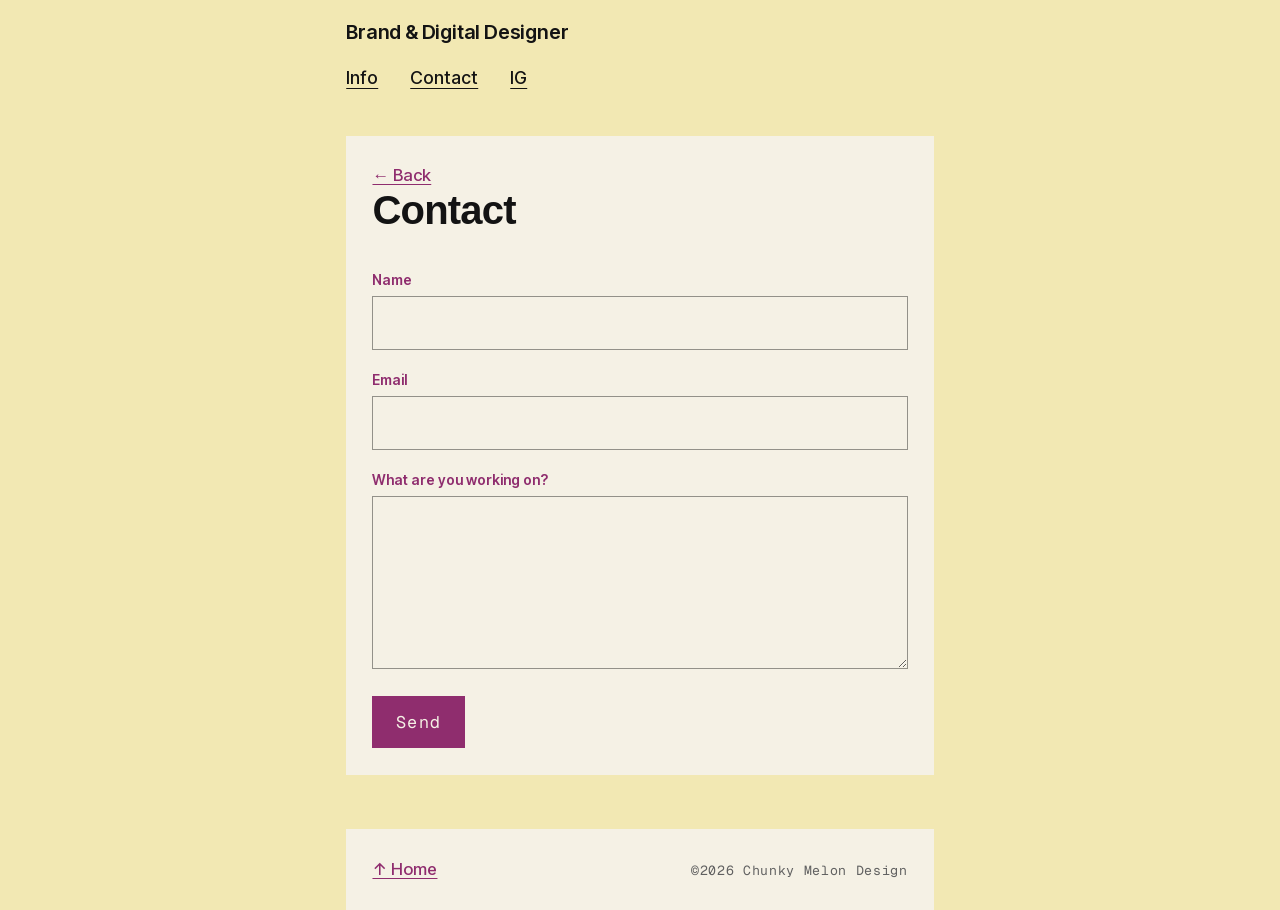
==== commit 80371304: "Portfolio redesign: new case studies, type system and homepage - Five case studies rebuilt: Wei (new" ====
--- a/contact/index.html
+++ b/contact/index.html
@@ -42,7 +42,7 @@
 <div class="page">
 
   <header class="site-header">
-    <p class="t-brandmark">BRAND &amp; DIGITAL DESIGNER</p>
+    <p class="t-brandmark">Brand &amp; Digital Designer</p>
     <nav class="site-nav" aria-label="Primary">
       <a class="t-nav" href="../#info">Info</a>
       <a class="t-nav" aria-current="page" href="./">Contact</a>
@@ -85,11 +85,11 @@
              What protects it is the domain restriction (the form is registered
              to amyinsvg.github.io), not secrecy.
              Consequence for local work: submissions from localhost or file://
-             will be REJECTED, and that is correct behaviour. Stub the network
+             will be REJECTED, and that is correct behavior. Stub the network
              call to test the UI states; do not weaken the restriction to make
              local testing convenient. -->
         <input type="hidden" name="access_key" value="4dc4b306-f30b-43bf-acf0-1f364a38059d">
-        <input type="hidden" name="subject" value="New enquiry from amyinsvg.github.io">
+        <input type="hidden" name="subject" value="New inquiry from amyinsvg.github.io">
 
         <!-- No-JS thank-you target (§8). Absolute URL because Web3Forms issues
              the redirect server-side. Removed by contact.js on the fetch path. -->
@@ -99,7 +99,7 @@
              display:none is kept INLINE, as the spec wrote it, rather than
              moved to a class — if main.css ever fails to load, an inline style
              still hides it. A visible honeypot that a human ticks would get a
-             real enquiry silently classed as spam. -->
+             real inquiry silently classed as spam. -->
         <input type="checkbox" name="botcheck" class="honeypot" style="display:none" tabindex="-1" autocomplete="off">
 
         <div>
--- a/assets/css/tokens.css
+++ b/assets/css/tokens.css
@@ -5,13 +5,24 @@
    This is a MIGRATION, not a redesign. Every value below was captured from the
    live Cargo site before the subscription lapsed. Do not "improve" them.
 
-   Every colour and font reference in main.css points at a custom property
+   Every color and font reference in main.css points at a custom property
    defined here. Nothing is hardcoded — swapping a value should be a one-line
    change in this file and nowhere else.
    =========================================================================== */
 
+/* 2026-11-23 FONT PREVIEW, option A — not approved.
+   Switzer (body/UI) from Fontshare: ITF Free Font License, CDN only, never
+   commit the files (same rule as General Sans). Geist Mono (labels) from
+   Google Fonts for the preview only: SIL OFL 1.1, so if kept it gets
+   self-hosted like DM Mono and this second import goes.
+   @import is used so the preview is one place to revert; it is slower than
+   <link> in the head, which is what the final version should use.
+   To revert: delete these two lines and restore --font-ui / --font-mono. */
+@import url("https://api.fontshare.com/v2/css?f[]=switzer@400,401,500,501,600&display=swap");
+@import url("https://fonts.googleapis.com/css2?family=Geist+Mono:wght@400;500;600&display=swap");
+
 :root {
-  /* --- Colour ------------------------------------------------------------
+  /* --- Color ------------------------------------------------------------
      Sampled from screenshots, including a magnified crop of the Info section
      where the type was large enough to give flat, unantialiased fills.
      Spec §3 marks these as confirmed — build against them directly.        */
@@ -19,27 +30,33 @@
   --c-frame:      #F2E8B3;  /* outer border field */
   --c-surface:    #F5F1E5;  /* content field */
   --c-ink:        #131313;  /* body and display text */
-  --c-link:       #592B43;  /* links — the only chromatic accent ("plum") */
+  /* 2026-11-23 TRIAL: plum brightened at Amy's request so it reads as a
+     color. The Cargo value #592B43 was 10:1 on cream but only 1.64:1
+     against the ink, so at label sizes it read as black. #8F2D6E is 6.7:1 on
+     cream and 6.1:1 on the yellow (AA for any size) and 2.45:1 against ink.
+     The old value is kept as --c-link-deep for hover/pressed states. */
+  --c-link:       #8F2D6E;  /* links — the only chromatic accent ("plum") */
+  --c-link-deep:  #592B43;  /* original Cargo plum, now the darker state */
   --c-rule:       #939189;  /* hairline */
 
-  /* Third ink colour: secondary text, one step back from black.
+  /* Third ink color: secondary text, one step back from black.
      Used by Subtitle Italic, Tag/Metadata and Teaser caption.
      Confirmed by sampling — not a placeholder. (An earlier build note called
      this provisional; that note was stale and the spec was right.)          */
   --c-ink-mute:   #606060;  /* secondary text */
 
   /* --- Type families ----------------------------------------------------
-     Four families, per spec §4. Loading strategy differs by licence — see
+     Four families, per spec §4. Loading strategy differs by license — see
      the @font-face block and the Fontshare <link> comment in main.css.
 
-     Monument Grotesk is deliberately absent. Dinamo's licence excludes
+     Monument Grotesk is deliberately absent. Dinamo's license excludes
      storing the files on publicly available servers, and this repo is public.
      Both styles that used it (Heading 2, Caption) fold into DM Mono per §4.  */
 
   --font-display: "General Sans", "Helvetica Neue", Arial, sans-serif;
-  --font-ui:      "Inter Tight", "Helvetica Neue", Arial, sans-serif;
+  --font-ui:      "Switzer", "Inter Tight", "Helvetica Neue", Arial, sans-serif;   /* preview A; was "Inter Tight" first */
   --font-serif:   "Instrument Serif", Georgia, serif;
-  --font-mono:    "DM Mono", ui-monospace, "SF Mono", Menlo, monospace;
+  --font-mono:    "Geist Mono", "DM Mono", ui-monospace, "SF Mono", Menlo, monospace;   /* preview A; was "DM Mono" first */
 
   /* --- Type scale --------------------------------------------------------
      rem, transcribed from Cargo's Text Styles panel. All 17 styles.
@@ -48,34 +65,59 @@
 
   --t-hero:        8.25rem;
   --t-h1:          4rem;
-  --t-h2:          2rem;
+  --t-h2:          2.5rem;   /* 2026-11-23: was 2rem in DM Mono; now the case
+                                study title in the display face */
   --t-pullquote:   1.625rem;
-  --t-project:     1.375rem;
+  --t-project:     1.75rem;   /* 2026-11-23: was 1.375rem; body moved to 1rem, so
+                                 titles step up to keep a 1.75x ratio */
+  /* Back to §4's captured value. It was briefly overridden to 0.94rem while
+     this style was (wrongly) carrying the project descriptions; those are now
+     Bodycopy per the type hierarchy audit, so the override had no basis left.
+     .t-teaser is currently UNUSED — kept because §4 says to build all 17
+     styles, and the next case study will likely want it. */
   --t-teaser:      1.35rem;
-  --t-nav:         1.3rem;
+  /* 17.8px. The header ↓ carries .t-nav, so it moves with the nav links
+     rather than being sized separately — they are one group.
+     Still smaller than --t-brandmark (19.8px); that gap is deliberate. */
+  --t-nav:         1.1125rem;
   --t-caption:     1.1rem;
   --t-subtitle:    1.1rem;
-  --t-body-lg:     1.05rem;
+  --t-body-lg:     1.125rem;  /* 2026-11-23: was 1.05rem; case study reading size */
   --t-cta:         1.05rem;
-  --t-tag:         0.95rem;
-  --t-currently:   0.94rem;
-  --t-body:        0.875rem;
-  --t-brandmark:   0.8rem;
-  --t-label:       0.7rem;
+  --t-tag:         0.825rem;   /* was 0.95 — discipline labels, all 3 blocks */
+  /* 2026-11-23 TRIAL: body raised from 0.875rem (14px) to the 16px reading
+     floor, and Currently folded into it — the 14px / 15.04px near-miss was
+     two sizes doing one job. */
+  --t-currently:   1rem;
+  --t-body:        1rem;
+  /* DELIBERATE DIVERGENCE FROM THE SOURCE — do not "correct" this.
+     §4 of the spec records Brand Mark at 0.8rem, and the Cargo site renders
+     it that way. It is 1.2375rem here at Amy's request. SIZE ONLY: the weight
+     stays 600 and the tracking stays 0.04em, which are what distinguish it
+     from the nav links beside it.
+
+     It was briefly matched exactly to Nav Link (both 1.3rem). That match is
+     now DELIBERATELY BROKEN — the brand mark sits 1px larger than the nav.
+     Do not "correct" the two back into agreement.
+
+     NOTE: both --header-h formulas below derive from this value. */
+  --t-brandmark:   1.2375rem;   /* 19.8px */
+  --t-label:       0.875rem;  /* 2026-11-23: was 0.7rem (11.2px) tracked caps;
+                                 sentence case needs the extra size */
 
   /* --- Layout -----------------------------------------------------------
      SUPERSEDES §3 of the build spec. The spec described the yellow as an
      inset frame around one content field. It is not: yellow is the PAGE
-     BACKGROUND, and the cream areas are separate stacked blocks in a centred
+     BACKGROUND, and the cream areas are separate stacked blocks in a centered
      column with the page showing through the gaps between them. A stack of
-     cards on a coloured page, not one field with sections inside it.
+     cards on a colored page, not one field with sections inside it.
 
      --frame-inset and --field-pad are deliberately gone. They encoded the
      wrong model; nothing should reference them.
 
      Two nested layers, from Cargo's own Local Page Settings:
 
-       .page   width 50% of viewport, centred          ("Width 50")
+       .page   width 50% of viewport, centered          ("Width 50")
        .block  cream, inset inside the page            ("Inset 3")
                -> 4.1% of page width each side leaves the cream at
                   45.9% of the viewport, which is the measured figure
@@ -86,7 +128,7 @@
      45.9% cream are two different edges, and the gap between them is what
      produces the yellow down each side. Hence two values, not one.          */
 
-  --page-width:   50%;     /* of viewport, centred */
+  --page-width:   50%;     /* of viewport, centered */
   --block-inset:  4.1%;    /* of page width, each side -> cream at 45.9%vw */
   --block-pad:    4.1%;    /* of page width — Cargo "Padding 3", which is the
                               same unit value as Inset 3, so the same
@@ -101,6 +143,17 @@
      is the reading used here.                                              */
   --block-gap:    8.54%;
 
+  /* The header-to-hero gap, deliberately SEPARATE from --block-gap so tuning
+     it does not shrink every other gap on the page. Half of --block-gap as a
+     starting point; this is a visual call and will want tuning.
+
+     This only moves the hero, it does not resize it: .hero's height stays
+     locked to the full --block-gap-abs (see main.css). Both of the block's
+     edges rise by the same amount, so the hero no longer ends at the fold and
+     a yellow band sits at the bottom of the first screen. That is the
+     expected result, not a bug — the gaps between blocks are yellow anyway. */
+  --header-gap:   4.27%;
+
   /* Absolute twin of --block-gap, for use inside height calc().
      --block-gap is a percentage of the page's INLINE size; a percentage
      inside a height calculation would resolve against the block axis and be
@@ -111,12 +164,53 @@
      tallest style it contains (Nav Link, 1.3rem x 1.3 line-height) plus its
      vertical padding. Deterministic from the tokens, so the hero can subtract
      it without JS. Verified against the rendered height at 1440px (67px).   */
-  --header-h: calc(var(--stack-sm) * 2 + 1.3rem * 1.3);
+  /* One row: padding + the TALLEST line in the header. That is now the brand
+     mark (1.2375rem), not the nav (1.175rem) — they are no longer equal, and
+     the brand mark is the larger of the two. */
+  --header-h: calc(var(--stack-sm) * 2 + 1.2375rem * 1.3);
+
+  /* Project block rhythm. Every gap reduced by 2.5x from the previous set,
+     which rendered 48 / 55 / 27 / 60 and read uniformly too airy.
+
+     MEASUREMENT BASIS — worth knowing before touching these again. Amy's
+     readings of this page run consistently ~2.5x the rendered CSS pixels
+     (her reading of the previous build was 119 / 121 / 73 / 147 where it
+     measured 48 / 55 / 27 / 60). So the figures quoted in briefs are in that
+     inflated basis, and the RATIOS are the reliable part, not the absolutes.
+     A uniform 0.4x was checked against all four and lands every ratio exactly
+     on the source's 48 : 55 : 27 : 60, so one multiplier was enough here even
+     though the brief warned it might not be.
+
+     The asymmetry is deliberate and must survive any future change: the gap
+     ABOVE the image stays ~2x the one below (2.04 here), which ties the image
+     to its link rather than letting the link float between image and Next. */
+  --project-title-gap: 1.2rem;     /* title row -> description, 19.2px */
+  --media-above:       1.375rem;   /* description -> image,     22px   */
+  --media-below:       0.675rem;   /* image -> View Case Study,  10.8px */
+  --project-next-gap:  1.5rem;     /* View Case Study -> ↓ Next, 24px  */
 
   --measure:      68ch;
   --stack-sm:     1.25rem;
   --stack-md:     2.5rem;
   --stack-lg:     4rem;
+
+  /* Info block rhythm — measured from Cargo. TWO scales, not one uniform
+     rhythm, because spacing is what encodes grouping here.
+
+     The fix for "Currently sits too close to IG" is the RATIO, not the
+     absolute gap: when the space above a label and the space below it are
+     similar, the label attaches upward to the previous group instead of down
+     to its own value. At ~1 : 3.5 each label reads as belonging to the value
+     beneath it, and neither gap has to be unusual.
+
+       label -> its value        16px   1x
+       value -> next label       57px   3.5x
+       email -> IG (same group)  17px   1x
+       before the CTA group     119px   7x
+       CTA label -> Let's talk   40px   2.5x   (= --stack-md exactly) */
+  --stack-pair:   0.9rem;    /* label to its value */
+  --stack-group:  3.2rem;    /* between groups, ~3.5x pair */
+  --stack-break:  6.5rem;    /* before the CTA group */
 }
 
 /* ---------------------------------------------------------------------------
@@ -146,6 +240,37 @@
        makes its height deterministic across the whole breakpoint instead of
        depending on where the nav happens to wrap: padding + brand mark line
        + row gap + nav line. Verified against the rendered 119px at 375px.  */
-    --header-h: calc(var(--stack-sm) * 3 + 0.8rem * 1.3 + 1.3rem * 1.3);
   }
 }
+
+/* ---------------------------------------------------------------------------
+   Header stacking breakpoint — WIDER than the mobile breakpoint above, and
+   for a different reason.
+
+   Raising the brand mark from 0.8rem to 1.3rem made it too wide to share a
+   row with the nav and the ↓ in a column that is only 45.9% of the viewport.
+   Measured: one row fits at 1250px and wraps at 1200px. Left to wrap on its
+   own, the header silently grew from 67px to 114px, --header-h no longer
+   matched reality, and the hero was pushed down far enough to put the
+   bottom-aligned name below the fold — measured at 1000, 900, 800 and 780.
+
+   So below 1300px (threshold plus headroom, because the fallback fonts are
+   wider than the webfonts when the CDN is blocked) the header uses the same
+   deterministic TWO-ROW layout as mobile: brand mark on its own row, nav and
+   cue on the next. --header-h is the two-row formula here, in rem, so it
+   stays correct in both the 100% and the 115% root-size regimes.
+
+   This is why the value is defined here and not in the mobile block: the
+   stacking range is bigger than the Maximize-Page-Width range.
+   --------------------------------------------------------------------------- */
+@media (max-width: 1300px) {
+  :root {
+    /* brand row + nav row. Two explicit terms, not a doubled constant, so it
+       stays legible as what it is. */
+    /* brand row (1.2375rem) + nav row (1.1125rem). The two terms differ —
+       do not collapse them back. The one-row formula above keys off the
+       BRAND MARK because it is the taller of the two, so it is unaffected by
+       nav-size changes; this one is not. */
+    --header-h: calc(var(--stack-sm) * 3 + 1.2375rem * 1.3 + 1.1125rem * 1.3);
+  }
+}
--- a/assets/css/main.css
+++ b/assets/css/main.css
@@ -2,7 +2,7 @@
    main.css — layout, type styles, components
    ---------------------------------------------------------------------------
    Migration of amyinsvg.cargo.site to static files. Not a redesign.
-   All colour and font values come from tokens.css. Nothing hardcoded here.
+   All color and font values come from tokens.css. Nothing hardcoded here.
    =========================================================================== */
 
 /* ---------------------------------------------------------------------------
@@ -13,7 +13,7 @@
    woff2, font-display: swap. Only the weights §4 lists are loaded.
 
    General Sans is NOT here on purpose. See the Fontshare <link> comment in
-   every HTML head — it must stay on the CDN for licence reasons.
+   every HTML head — it must stay on the CDN for license reasons.
    --------------------------------------------------------------------------- */
 
 /* Inter Tight — Italic 400, Medium 500, SemiBold 600.
@@ -22,10 +22,14 @@
    both Medium and SemiBold; two static instances would have been 45.2 KB
    across two requests, so this is the same payload with one fewer round trip.
    If a third roman weight is ever needed it is a range edit, not a download. */
+/* 2026-11-23 WEIGHT FIX: this was declared 500 600, so every request for 400
+   (all body copy) matched the 500 face and rendered Medium — body and
+   project titles were the same weight. The file is the full 100–900
+   variable instance, so declaring the full range costs nothing. */
 @font-face {
   font-family: "Inter Tight";
   src: url("../fonts/inter-tight-var-latin.woff2") format("woff2");
-  font-weight: 500 600;
+  font-weight: 100 900;
   font-style: normal;
   font-display: swap;
 }
@@ -97,9 +101,14 @@
   font-family: var(--font-ui);
   font-size: var(--t-body);
   line-height: 1.65;
-  /* Bodycopy is Inter Tight ITALIC 400 on the live site (§4). That reads as a
-     mistake and it is not — it is the captured design. Left as found. */
-  font-style: italic;
+  /* Bodycopy is ROMAN. §4's table listed it as "Inter Tight Italic" and told
+     this build to apply font-style: italic — that was wrong. The Cargo panel
+     was reporting the loaded FONT FILE, not the rendered style, and body text
+     on the source renders roman. Do not reintroduce the italic from §4.
+     This is the base style, so the italic propagated site-wide; setting it
+     normal here is what un-italicises the buttons, list items and links that
+     inherit from it. */
+  font-style: normal;
   font-weight: 400;
   -webkit-font-smoothing: antialiased;
 }
@@ -114,8 +123,8 @@
    ---------------------------------------------------------------------------
    The spec described the yellow as an inset frame around a single content
    field. It is not. Yellow is the page background; the cream areas are
-   SEPARATE STACKED BLOCKS in a centred column, with the page showing through
-   the gaps between them. A stack of cards on a coloured page.
+   SEPARATE STACKED BLOCKS in a centered column, with the page showing through
+   the gaps between them. A stack of cards on a colored page.
 
        yellow page background
            BRAND & DIGITAL DESIGNER      Info Contact IG   <- header on yellow
@@ -127,7 +136,7 @@
            |  cream block: project 1     |
            +-----------------------------+
 
-   Two layers: .page is 50% of the viewport and centred; .block is the cream,
+   Two layers: .page is 50% of the viewport and centered; .block is the cream,
    inset inside it so the yellow shows down both sides. See tokens.css for
    where each number comes from.
 
@@ -141,7 +150,7 @@
 
 .page {
   width: var(--page-width);
-  margin-inline: auto;          /* pure centring — measured 900px vs 904px
+  margin-inline: auto;          /* pure centering — measured 900px vs 904px
                                    of margin at 3334px wide */
   display: flex;
   flex-direction: column;
@@ -152,7 +161,10 @@
   background: var(--c-surface);
   margin-inline: var(--block-inset);
   padding: var(--block-pad);
-  scroll-margin-top: var(--block-gap);
+  /* --block-gap-abs, not --block-gap: scroll-margin does NOT accept
+     percentages, so the percentage form was silently ignored and anchor
+     targets landed flush against the viewport top. */
+  scroll-margin-top: var(--block-gap-abs);
 }
 
 /* Uniform yellow gap between blocks.
@@ -166,6 +178,12 @@
    Neither doubles up, because no margin is put on main itself twice.         */
 .page > * + *,
 .page main > * + * { margin-top: var(--block-gap); }
+
+/* The header -> first-block gap is its own token, so tuning it leaves every
+   other gap on the page alone. More specific than the rule above (one class +
+   one type beats one class + two universals), so it wins without !important.
+   This MOVES the hero up; it does not stretch it — see .hero. */
+.page > main { margin-top: var(--header-gap); }
 
 /* main carries no padding or background of its own — it only groups blocks. */
 .page main { display: flex; flex-direction: column; }
@@ -185,13 +203,18 @@
 /* ---------------------------------------------------------------------------
    4. TYPE STYLES  (spec §4 — all 17 styles from Cargo's Text Styles panel)
    ---------------------------------------------------------------------------
-   Tracking values in the panel are em. Where a style is named "Italic" the
-   panel reports the roman family name, so font-style: italic is applied here.
+   Tracking values in the panel are em.
+
+   A style being NAMED "Italic" in §4 does not mean it renders italic. The
+   panel reported the loaded font file, not the rendered style — which is how
+   Bodycopy came to be wrongly italicised site-wide. Bodycopy is corrected to
+   roman. Body Large carries the same §4 annotation and is still italic; it
+   has not been re-checked against the source (see the note at .t-body-lg).
 
    Info Label and Accent Marker are identical in every property, so they are
    one class (.t-label), per §4.
 
-   Caption, Heading 1 and Heading 2 set NO colour and inherit from their
+   Caption, Heading 1 and Heading 2 set NO color and inherit from their
    parent — deliberately not assigned one.
 
    MAPPING CAVEAT — not verified, do not treat as settled:
@@ -204,6 +227,8 @@
 
 /* Hero Display — General Sans Bold, 8.25rem/0.9, −0.04em, 700, ink.
    8.25rem is 132px and overflows a phone, so it is clamped per §4. */
+/* 2026-11-23 TRIAL: the name is set in plum — the largest, most deliberate
+   use of the accent, so the color is established at the first screen. */
 .t-hero {
   font-family: var(--font-display);
   font-size: clamp(3rem, 13vw, var(--t-hero));
@@ -211,18 +236,19 @@
   letter-spacing: -0.04em;
   font-weight: 700;
   font-style: normal;
-  color: var(--c-ink);
-}
-
-/* Heading 1 — General Sans Bold, 4rem/0.9, 0, 700, colour INHERITED.
+  color: var(--c-link);
+}
+
+/* Heading 1 — General Sans Bold, 4rem/0.9, 0, 700, color INHERITED.
    Clamped too, "more gently" per §4. */
 .t-h1 {
   font-family: var(--font-display);
   font-size: clamp(2.25rem, 7vw, var(--t-h1));
   line-height: 0.9;
-  letter-spacing: 0;
+  letter-spacing: -0.02em;
   font-weight: 700;
   font-style: normal;
+  color: var(--c-link);   /* 2026-11-23 TRIAL: matches the hero name */
 }
 
 /* Heading 2 — captured as Monument Grotesk Mono Bold 700; folded into
@@ -231,13 +257,18 @@
    THE FALLBACK, IF 500 TURNS OUT TOO LIGHT: move all six mono styles to
    IBM Plex Mono (OFL, runs to 700). That shifts the character of the small
    labels too, so §4 calls it a design decision, not a build one. Not taken
-   here. Colour inherited. */
+   here. Color inherited. */
+/* 2026-11-23 HIERARCHY FIX: page titles (case studies, Contact, 404) move
+   from DM Mono 500 to the display face at 700, so every page title shares
+   one family with the hero and Info heading. Mono stays for labels, tags and
+   links, which is the job it does everywhere else. Supersedes the note
+   above. */
 .t-h2 {
-  font-family: var(--font-mono);
-  font-size: var(--t-h2);
-  line-height: 1.1;
-  letter-spacing: 0;
-  font-weight: 500;
+  font-family: var(--font-display);
+  font-size: clamp(2rem, 4.5vw, var(--t-h2));
+  line-height: 1;
+  letter-spacing: -0.02em;
+  font-weight: 700;
   font-style: normal;
 }
 
@@ -263,7 +294,14 @@
   color: var(--c-ink);
 }
 
-/* Teaser caption — Instrument Serif, 1.35rem/1.65, 0, 400, grey. */
+/* Teaser caption — Instrument Serif, 1.35rem/1.65, 0, 400, gray.
+
+   CURRENTLY UNUSED. §4 mapped this style to the homepage project
+   descriptions on the strength of its name; the type hierarchy audit
+   measured the source and found a sans at body size there, so those are
+   Bodycopy now. The class is kept because §4 says to build all 17 styles and
+   the next case study will probably want it — but nothing on the site
+   applies it today. Do not re-attach it to the project descriptions. */
 .t-teaser {
   font-family: var(--font-serif);
   font-size: var(--t-teaser);
@@ -286,7 +324,7 @@
 }
 
 /* Caption — captured as Monument Grotesk Variable wght 440; folded into
-   DM Mono, which has no 440, so 400. Colour inherited. */
+   DM Mono, which has no 440, so 400. Color inherited. */
 .t-caption {
   font-family: var(--font-mono);
   font-size: var(--t-caption);
@@ -296,7 +334,7 @@
   font-style: normal;
 }
 
-/* Subtitle Italic — Instrument Serif italic, 1.1rem/1.2, 0, 400, grey. */
+/* Subtitle Italic — Instrument Serif italic, 1.1rem/1.2, 0, 400, gray. */
 .t-subtitle {
   font-family: var(--font-serif);
   font-size: var(--t-subtitle);
@@ -307,29 +345,43 @@
   color: var(--c-ink-mute);
 }
 
-/* Body Large — Inter Tight Italic, 1.05rem/1.6, 0, 400, ink. */
+/* Body Large — Inter Tight Italic, 1.05rem/1.6, 0, 400, ink.
+
+   STILL ITALIC, and deliberately not changed in the Bodycopy pass. §4 gives
+   it the same "Inter Tight Italic" annotation that proved wrong for
+   Bodycopy, so it is very likely wrong here too — but this is the case
+   study's body style, and the case study pages have not been audited against
+   the source. It also surfaces in the contact overlay's sent/failed messages
+   and on 404 and /contact/thanks/, so those render italic today. Check
+   against the source before changing. */
+/* 2026-11-23: now ROMAN. Whole case study paragraphs in italic were the
+   weakest reading experience on the site, and the note above already
+   suspected the italic was the same §4 mistake as Bodycopy. */
 .t-body-lg {
   font-family: var(--font-ui);
   font-size: var(--t-body-lg);
   line-height: 1.6;
   letter-spacing: 0;
   font-weight: 400;
-  font-style: italic;
+  font-style: normal;
   color: var(--c-ink);
 }
 
 /* View Case Study — DM Mono, 1.05rem/1.65, 0.08em, 400, plum. */
+/* 2026-11-23 NO-CAPS PASS: links move from tracked DM Mono to the body face
+   at Medium, sentence case, plum. Tracked mono caps read as a template tell;
+   the color and weight now carry the link. */
 .t-cta {
-  font-family: var(--font-mono);
+  font-family: var(--font-ui);
   font-size: var(--t-cta);
   line-height: 1.65;
-  letter-spacing: 0.08em;
-  font-weight: 400;
+  letter-spacing: 0;
+  font-weight: 500;
   font-style: normal;
   color: var(--c-link);
 }
 
-/* Tag/Metadata — DM Mono, 0.95rem/1.9, 0.05em, 400, grey. */
+/* Tag/Metadata — DM Mono, 0.95rem/1.9, 0.05em, 400, gray. */
 .t-tag {
   font-family: var(--font-mono);
   font-size: var(--t-tag);
@@ -340,9 +392,24 @@
   color: var(--c-ink-mute);
 }
 
-/* Currently Line — Instrument Serif, 0.94rem/1.4, 0, 400, ink. */
+/* Currently Line — Inter Tight, 0.94rem/1.4, 0, 400, ink.
+
+   FAMILY CHANGED from Instrument Serif, which is what §4 records. Size is
+   unchanged at 0.94rem.
+
+   This was the last place Instrument Serif appeared on the homepage — the
+   project descriptions moved to Bodycopy in the type hierarchy audit. The
+   face is NOT removed from the @font-face block: it still sets the case
+   study dek and pull quote, so it stays loaded and the payload is unchanged.
+   Do not strip it.
+
+   SIZE NOTE: this is no longer the same size as the project descriptions.
+   They were matched at 0.94rem for one round, then the audit moved the
+   descriptions to Bodycopy (0.875rem) and this stayed at 0.94rem. Both are
+   Inter Tight now, so the 14px / 15.04px difference is visible as a slight
+   mismatch rather than a family distinction. Left as instructed. */
 .t-currently {
-  font-family: var(--font-serif);
+  font-family: var(--font-ui);
   font-size: var(--t-currently);
   line-height: 1.4;
   letter-spacing: 0;
@@ -351,23 +418,30 @@
   color: var(--c-ink);
 }
 
-/* Bodycopy — Inter Tight Italic, 0.875rem/1.65, 0, 400, ink. */
+/* Bodycopy — Inter Tight ROMAN, 0.875rem/1.65, 0, 400, ink.
+   §4 records "Inter Tight Italic" and it is WRONG: the panel reported the
+   loaded font file, not the rendered style. The source sets body text roman.
+   Corrected here and at the `body` base above — do not put it back. */
 .t-body {
   font-family: var(--font-ui);
   font-size: var(--t-body);
   line-height: 1.65;
   letter-spacing: 0;
   font-weight: 400;
-  font-style: italic;
-  color: var(--c-ink);
-}
-
-/* Brand Mark — Inter Tight SemiBold, 0.8rem/1.3, 0.04em, 600, ink. */
+  font-style: normal;
+  color: var(--c-ink);
+}
+
+/* Brand Mark — Inter Tight SemiBold, 1.3rem/1.3, 0.04em, 600, ink.
+   §4 records the size as 0.8rem and the source renders it that way; it is
+   1.3rem here to match Nav Link, deliberately. Weight and tracking are
+   untouched — those are what still tell it apart from the nav. The value
+   lives in tokens.css as --t-brandmark. */
 .t-brandmark {
   font-family: var(--font-ui);
   font-size: var(--t-brandmark);
   line-height: 1.3;
-  letter-spacing: 0.04em;
+  letter-spacing: -0.01em;   /* 2026-11-23: sentence case now; 0.04em was caps tracking */
   font-weight: 600;
   font-style: normal;
   color: var(--c-ink);
@@ -375,14 +449,27 @@
 
 /* Info Label + Accent Marker — identical in every property, so one class.
    DM Mono, 0.7rem/1.5, 0.08em, 400, plum. */
+/* 2026-11-23 NO-CAPS PASS: labels are sentence case in the body face at
+   SemiBold, plum — a label you read, not a tracked mono eyebrow. */
 .t-label {
-  font-family: var(--font-mono);
+  font-family: var(--font-ui);
   font-size: var(--t-label);
-  line-height: 1.5;
-  letter-spacing: 0.08em;
-  font-weight: 400;
+  line-height: 1.4;
+  letter-spacing: 0;
+  font-weight: 600;
   font-style: normal;
   color: var(--c-link);
+}
+
+/* Case study section headings were the same tiny label; they are real
+   subheads now, in ink, pulled closer to the paragraph they introduce. */
+.case-body > h2.t-label {
+  font-size: 1.375rem;
+  line-height: 1.25;
+  letter-spacing: -0.01em;
+  color: var(--c-ink);
+  margin-top: var(--stack-sm);
+  margin-bottom: calc(var(--stack-sm) - var(--stack-md));
 }
 
 /* Several styles above are defined for pages that do not exist yet (§4).
@@ -397,9 +484,61 @@
 a { color: var(--c-link); text-decoration-thickness: 1px; text-underline-offset: 0.2em; }
 a:hover { text-decoration-thickness: 2px; }
 
+/* 2026-11-23 TRIAL: selected text in plum, so the accent shows up in use. */
+::selection { background: var(--c-link); color: var(--c-surface); }
+
 :focus-visible {
   outline: 2px solid var(--c-link);
   outline-offset: 3px;
+}
+
+/* VIEW CASE STUDY — all-caps mono in plum with no underline, per the source.
+   The caps come from text-transform rather than literal capitals in the
+   markup, deliberately: some screen readers spell out literal all-caps words
+   letter by letter, and this way the accessible name stays "View Case Study".
+   With no persistent underline it needs its own hover and focus affordances;
+   the shared :focus-visible ring supplies the latter. */
+.cta-case {
+  /* Sized to --t-tag so it matches the discipline labels at the top right of
+     the same block, rather than inheriting .t-cta's 1.05rem. Deliberately
+     NOT done by changing --t-cta: that token is shared with ↓ Next, Let's
+     talk →, ↑ Top and the back links, none of which change. */
+  /* 2026-11-23 NO-CAPS PASS: sentence case at body size, Medium, plum —
+     the same link style as every other .t-cta. Supersedes the note above. */
+  font-size: var(--t-body);
+  text-decoration: none;
+}
+/* Hover and focus gain an underline and STAY plum — supersedes the earlier
+   hover-to-ink. The color must not change; the underline is the whole
+   affordance. :focus-visible gets it too, alongside the shared focus ring, so
+   keyboard and pointer read the same. */
+.cta-case:hover,
+.cta-case:focus-visible {
+  color: var(--c-link);
+  text-decoration: underline;
+}
+
+/* ↓ Next — Inter Tight in ink, not the mono plum treatment, and no underline.
+   The 0.08em tracking that comes with .t-cta is dropped too: it is a mono/caps
+   device and reads as a mistake on sans. Size is left at --t-cta since the
+   brief named family, color and underline only. Both of those are one-line
+   reverts if the comparison says otherwise. */
+.cta-next {
+  font-family: var(--font-ui);
+  color: var(--c-ink);
+  letter-spacing: 0;
+  text-decoration: none;
+}
+.cta-next:hover { color: var(--c-link); }
+
+/* Let's talk → — the strongest thing in the meta block. Inter Tight Medium
+   500 as the starting point; plum, underline and arrow all kept. 500 is
+   already loaded (it is the Medium in the variable roman file), so this costs
+   no extra payload. */
+.cta-talk {
+  font-family: var(--font-ui);
+  font-weight: 500;
+  letter-spacing: 0;
 }
 
 /* A muted, non-navigating stand-in for links whose target does not exist yet
@@ -413,9 +552,12 @@
 }
 .link-pending::after {
   content: " (coming soon)";
-  font-family: var(--font-mono);
+  font-family: var(--font-ui);
   font-size: var(--t-label);
-  letter-spacing: 0.08em;
+  letter-spacing: 0;
+  /* text-transform inherits into ::after, and .cta-case now uppercases its
+     parent — without this the suffix would shout "(COMING SOON)". */
+  text-transform: none;
 }
 
 /* ---------------------------------------------------------------------------
@@ -453,6 +595,40 @@
   flex-wrap: wrap;
   gap: clamp(1rem, 3vw, 2rem);
 }
+
+/* Nav + scroll cue, grouped so they sit together at the right with the arrow
+   flush to the column's right edge. Stays one row when the header stacks on
+   mobile — see the note in index.html. */
+.header-right {
+  display: flex;
+  flex-wrap: wrap;
+  align-items: baseline;
+  gap: clamp(1rem, 3vw, 2rem);
+}
+
+/* The ↓ scroll trigger. Undecorated so it reads as a control rather than a
+   nav item, shifting to the accent color on hover and focus; the shared
+   :focus-visible ring applies on top.
+
+   The hit area grows INWARD: padding on the start side only, none on the end.
+   That keeps the glyph flush with the column's right edge while the box stays
+   inside the column, so the focus ring doesn't hang off the edge. (Padding on
+   both sides plus a negative end margin also keeps the glyph flush, but the
+   box then overhangs by the padding and takes the focus ring with it.)
+   ~13px glyph + 16px padding = ~29px wide against a line box already ~27px
+   tall, clearing the 24px minimum.
+
+   Vertical padding is deliberately avoided: it would grow the header and
+   invalidate --header-h, which the hero's first-screen height is calculated
+   from. */
+.header-cue {
+  display: inline-block;
+  text-decoration: none;
+  color: var(--c-ink);
+  padding-inline: 1rem 0;
+}
+.header-cue:hover,
+.header-cue:focus-visible { color: var(--c-link); }
 
 /* ---------------------------------------------------------------------------
    7. HOME — hero, project blocks, info, footer
@@ -485,31 +661,28 @@
      svh, not vh, as directed: Cargo's --viewport-height existed to dodge the
      resize when mobile browser chrome shows and hides. vh would make the
      block jump as the URL bar collapses. */
+  /* HEIGHT IS LOCKED — do not re-derive this from --header-gap.
+     It stays 100svh minus the header minus the FULL --block-gap-abs, which is
+     the height the block had when it ended exactly at the fold. Shrinking the
+     header gap therefore SHIFTS this block upward rather than stretching it:
+     top and bottom edges rise by the same amount. Pointing this calc at
+     --header-gap instead would grow the box downward to the fold, which is
+     the opposite of what is wanted.
+
+     Consequence: the hero no longer ends at the fold, so a yellow band sits
+     at the bottom of the first screen, equal to
+     --block-gap-abs minus --header-gap. Expected, not a bug. */
   min-height: calc(100vh - var(--header-h) - var(--block-gap-abs));   /* no-svh fallback */
   min-height: calc(100svh - var(--header-h) - var(--block-gap-abs));
   display: flex;
   flex-direction: column;
-  justify-content: flex-end;    /* bottom, NOT centre */
+  justify-content: flex-end;    /* bottom, NOT center */
   align-items: flex-start;      /* Cargo "Text Align: left" */
 }
 
-/* The hero name is a LINK to #project-1 on the live site. That behaviour is
-   preserved, but a clickable name has no natural affordance — so it gets an
-   underline on hover/focus, a visible focus ring, and the ↓ cue beneath. */
-.hero-name {
-  display: inline-block;
-  text-decoration: none;
-  color: var(--c-ink);
-  max-width: max-content;
-}
-.hero-name:hover,
-.hero-name:focus-visible { text-decoration: underline; text-decoration-thickness: 2px; }
-
-.scroll-cue {
-  margin-top: var(--stack-md);
-  color: var(--c-ink-mute);
-  font-style: normal;
-}
+/* The hero name is plain text — not a link, no underline. The underline
+   struck through the descenders, and the source site has none. The scroll
+   control it used to stand in for now lives in the header (.header-cue). */
 
 /* Project blocks. Each is its own cream block now, so the border-top
    separator the old single-field model needed is gone — the yellow gap does
@@ -519,15 +692,103 @@
 .project {
   display: flex;
   flex-direction: column;
-  gap: var(--stack-sm);
-}
+}
+
+/* Default rhythm between project children. Expressed as margins rather than
+   a flex `gap` on purpose: gap applies uniformly to every child, so the image
+   could not be spaced differently above and below without fighting it with
+   negative margins. Margins let the two media rules below simply override. */
+.project > * + * { margin-top: var(--project-title-gap); }
 
 .project > * { max-width: var(--measure); }
 .project .ph { max-width: none; }
 
-.project-media { margin-top: var(--stack-sm); }
-
-.next-cue { margin-top: var(--stack-md); }
+/* Title row: title left, disciplines right, baselines aligned — one row, as
+   the source has it. §6 listed them sequentially, which is what produced the
+   old stack.
+
+   max-width: none so the disciplines reach the block's content edge rather
+   than stopping at --measure; the measure still caps the description below.
+   flex-wrap means that on a narrow column the disciplines drop to their own
+   line, left-aligned (space-between puts a lone item on a line at the start),
+   which is the right fallback. */
+.project-head {
+  display: flex;
+  flex-wrap: wrap;
+  gap: var(--stack-sm);
+  align-items: baseline;
+  justify-content: space-between;
+  max-width: none;
+}
+
+/* Asymmetric space around the image, larger ABOVE, which ties the image to
+   the link beneath it. Both values are tokens — see tokens.css for where the
+   numbers came from and why the absolute figures in the brief were not used
+   literally. --media-below lands on the element AFTER the image, so .ph's own
+   bottom margin from §5 is zeroed here to keep this the single source. */
+/* 2026-11-23 NO-CAPS PASS — project descriptors. Replaces the right-aligned
+   caps mono discipline line: the disciplines continue the title at title
+   size in a lighter gray, so title and scope read as one phrase. (Plain
+   sentence case and an italic serif caption were also tried.) */
+.desc { margin: 0; }
+.project-head.head-inline { justify-content: flex-start; column-gap: 0.45em; row-gap: 0; }
+.desc-inline {
+  font-family: var(--font-ui);
+  font-size: var(--t-project);
+  line-height: 1.2;
+  letter-spacing: -0.015em;
+  font-weight: 500;
+  color: color-mix(in srgb, var(--c-ink-mute) 75%, var(--c-surface));
+}
+
+.project > .project-media { margin-top: var(--media-above); }
+.project > .project-media + * { margin-top: var(--media-below); }
+.project .ph { margin-bottom: 0; }
+
+.next-cue { margin-top: var(--project-next-gap); }
+
+/* Project links — 2026-11-23 MOCK, not yet approved.
+   One row of jump links between the hero and the first project. On the
+   yellow, aligned to the block edges and set in Nav Link like the header, so
+   it reads as navigation. space-between spreads the five names across the
+   column; when the column is too narrow they wrap and a short last line sits
+   at the start. Anchors land on .block, which already has scroll-margin-top. */
+.work-nav { margin-inline: var(--block-inset); }
+.work-nav ul {
+  display: flex;
+  flex-wrap: wrap;
+  justify-content: space-between;
+  gap: 0.5rem clamp(1rem, 3vw, 2rem);
+}
+.work-nav a:hover,
+.work-nav a:focus-visible { color: var(--c-link); }
+
+/* Services — 2026-11-23 MOCK, not yet approved.
+   Name and one gray sentence per row, hairlines between rows. The 01–04
+   numbers were removed at Amy's request: they read as a template. */
+.service-list { margin-top: var(--stack-md); border-bottom: 1px solid var(--c-rule); }
+
+.service-row {
+  padding-block: var(--stack-sm);
+  border-top: 1px solid var(--c-rule);
+}
+.service-name {
+  font-family: var(--font-ui);
+  font-size: var(--t-project);
+  line-height: 1.2;
+  font-weight: 500;
+  letter-spacing: -0.015em;
+}
+.service-text { max-width: var(--measure); }
+.service-text .t-body { margin-top: 0.4rem; color: var(--c-ink-mute); }
+.services .next-cue { margin-top: var(--stack-md); }
+
+/* 2026-11-23 copy pass: a one-line lead under the heading, a "See <project>"
+   proof line per service, and a CTA after the list. */
+.services-lead { margin-top: var(--stack-sm); max-width: var(--measure); font-size: var(--t-body-lg); }
+.service-proof { margin-top: 0.5rem; font-size: var(--t-label); font-weight: 600; color: var(--c-ink-mute); }
+.services-cta { margin-top: var(--stack-md); }
+.services-cta + .next-cue { margin-top: var(--stack-sm); }
 
 /* Info */
 /* The <hr class="rule"> inside Info stays — §6 calls for a hairline before
@@ -556,10 +817,65 @@
   .meta { grid-template-columns: 45fr 55fr; }
 }
 
-.meta-group + .meta-group { margin-top: var(--stack-md); }
-.meta-group dt { margin-bottom: 0.25rem; }
+/* Info rhythm — two scales, so spacing encodes grouping. A label sits close
+   to its own value (--stack-pair) and far from the previous group
+   (--stack-group), at roughly 1 : 3.5. Equal gaps are what made "Currently"
+   appear to belong to the IG line above it rather than to its own value. */
+.meta-group dt { margin-bottom: var(--stack-pair); }
 .meta-group dd { margin: 0; }
+.meta-group + .meta-group { margin-top: var(--stack-group); }
+
+/* email -> IG are one group, so they take the pair gap; the first label after
+   them starts a new group. */
+.meta-col > p + p { margin-top: var(--stack-pair); }
+.meta-col > p + .meta-group { margin-top: var(--stack-group); }
+
+/* The CTA group is set apart from everything ABOVE it — that break is
+   correct and stays. But its label and value are an ordinary pair,
+   structurally identical to CURRENTLY and its line, so they use --stack-pair
+   like every other pair in this block. No special case: the dt rule above
+   already supplies it, and the previous --stack-md override is gone.
+   Declared after the sibling rule so it wins on source order. */
+.meta-group.meta-cta { margin-top: var(--stack-break); }
+
 .meta-list { display: grid; gap: 0.15rem; }
+
+/* 2026-11-23: portrait cut-out in place of the Formats/Engagements lists.
+   On one column it is capped and left-aligned under the contact details.
+   Revised 2026-11-23 at Amy's request: centered vertically against the left
+   column, upright, with a page-yellow outline. The outline follows
+   the silhouette like a sticker rather than boxing the cut-out: four
+   zero-blur drop-shadows (flat color, no glow) stack into a solid edge. */
+.meta-portrait {
+  display: flex;
+  align-items: center;
+  justify-content: center;
+}
+.meta-portrait img {
+  width: 84%;
+  max-width: 19rem;
+  height: auto;
+}
+/* Two columns: pull the portrait's column back across the column gap so it
+   centers in the whole space right of the text, not in the narrower grid
+   track that ends flush with the block edge. */
+@media (min-width: 48rem) {
+  .meta-portrait { margin-left: calc(-1 * var(--stack-lg)); }
+}
+
+/* Portrait outline — 2026-11-23, chosen by Amy from seven options (plum,
+   white, two-tone white/plum and plum/yellow, and this one). A 6px edge in
+   the page yellow, built from zero-blur drop-shadows (flat color, no glow)
+   so it traces the cut-out's silhouette like a sticker. */
+.pf-yellow {
+  filter:
+    drop-shadow(6px 0 0 var(--c-frame)) drop-shadow(-6px 0 0 var(--c-frame))
+    drop-shadow(0 6px 0 var(--c-frame)) drop-shadow(0 -6px 0 var(--c-frame));
+}
+@media (max-width: 47.99rem) {
+  .meta-portrait { justify-content: flex-start; padding: var(--stack-sm) 0 var(--stack-sm) 1.5rem; }
+  .meta-portrait img { max-width: 15rem; }
+}
 
 .site-footer {
   display: flex;
@@ -590,11 +906,46 @@
 }
 .ph[data-ratio="16-9"] { aspect-ratio: 16 / 9; }
 .ph[data-ratio="1-1"]  { aspect-ratio: 1 / 1; }
+/* Real screenshots. Same box and ratios as .ph, so swapping a placeholder for
+   an image causes no layout change. Screenshots are captured at the exact
+   ratio, so cover only trims rounding; top alignment keeps headings in view. */
+.shot {
+  aspect-ratio: 3 / 2;
+  margin: 0 0 var(--stack-md);
+  overflow: hidden;
+}
+.shot[data-ratio="16-9"] { aspect-ratio: 16 / 9; }
+/* 2026-11-23: square product photos and a wide workshop photo (Types & Tomes)
+   keep their own proportions instead of being cropped to 3:2. A .shot-pair
+   sets two squares side by side. */
+.shot[data-ratio="1-1"]  { aspect-ratio: 1 / 1; }
+.shot[data-ratio="20-9"] { aspect-ratio: 20 / 9; }
+.shot[data-ratio="4-5"]  { aspect-ratio: 4 / 5; }
+.shot[data-ratio="3-4"]  { aspect-ratio: 3 / 4; }
+/* Four 4:5 Instagram posts as a 2x2 grid (Types & Tomes "brand in use"). */
+.shot-grid { display: grid; grid-template-columns: repeat(2, minmax(0, 1fr)); gap: var(--stack-sm); }
+.shot-grid-3 { grid-template-columns: repeat(3, minmax(0, 1fr)); }
+.shot-pair { display: grid; grid-template-columns: repeat(2, minmax(0, 1fr)); gap: var(--stack-sm); }
+.shot img,
+.shot video {
+  display: block;
+  width: 100%;
+  height: 100%;
+  object-fit: cover;
+  object-position: top;
+}
+.project .shot,
+.case-figures .shot { margin-bottom: 0; }
+
 .ph span {
   font-size: var(--t-label);
   color: color-mix(in srgb, var(--c-ink) 55%, transparent);
   text-align: center;
   max-width: 40ch;
+  /* Deliberately italic, so the placeholder reads as temporary. This used to
+     come for free by inheriting the old italic Bodycopy base; now that the
+     base is roman it has to be stated, or these silently go upright. */
+  font-style: italic;
 }
 
 /* ---------------------------------------------------------------------------
@@ -614,7 +965,9 @@
 .case-figures .ph { margin-bottom: 0; }
 .case-deliverables { display: grid; gap: 0.35rem; margin-top: var(--stack-sm); }
 .case-deliverables li { padding-left: 1.2em; text-indent: -1.2em; }
-.case-deliverables li::before { content: "— "; color: var(--c-ink-mute); }
+/* The em dash is escaped so it renders on servers that send this file without
+   a charset (python -m http.server serves it as text/plain). */
+.case-deliverables li::before { content: "\2014\00a0"; color: var(--c-ink-mute); }
 .case-next { margin-top: var(--stack-lg); padding-top: var(--stack-md); border-top: 1px solid var(--c-rule); }
 
 /* ---------------------------------------------------------------------------
@@ -648,7 +1001,9 @@
   padding: 0.7rem 0.8rem;
   font-family: var(--font-ui);
   font-size: var(--t-body-lg);
-  font-style: italic;
+  /* Roman, following Bodycopy. These were italic only to match the old
+     italic body style; that rationale is gone. */
+  font-style: normal;
   border-radius: 0;
   -webkit-appearance: none;
 }
@@ -768,10 +1123,30 @@
 @media (max-width: 768px) {
   html { font-size: 115%; }
 
-  /* Stack the brand mark and the nav. Below ~400px they wrap anyway; forcing
-     it makes the header's height the same across the whole breakpoint, which
-     is what lets --header-h stay exact and the hero fill the first screen. */
+}
+
+/* ---------------------------------------------------------------------------
+   11c. HEADER STACKING
+   ---------------------------------------------------------------------------
+   Deliberately a WIDER breakpoint than the mobile one above. The brand mark
+   at 1.3rem cannot share a row with the nav and the cue in a 45.9% column:
+   one row fits at 1250px and wraps at 1200px. Letting it wrap on its own made
+   the header 114px instead of 67px, which broke --header-h and pushed the
+   bottom-aligned hero name below the fold. Forcing the two-row layout keeps
+   the height deterministic. 1300px is the measured threshold plus headroom
+   for the wider fallback fonts. See the matching note in tokens.css.
+   --------------------------------------------------------------------------- */
+
+@media (max-width: 1300px) {
   .site-header { flex-direction: column; align-items: flex-start; }
+
+  /* The nav/cue row spans the full column so the ↓ still lands on the
+     column's right edge instead of trailing after "IG". One row, so
+     --header-h is unaffected. */
+  .header-right {
+    width: 100%;
+    justify-content: space-between;
+  }
 }
 
 /* ---------------------------------------------------------------------------
